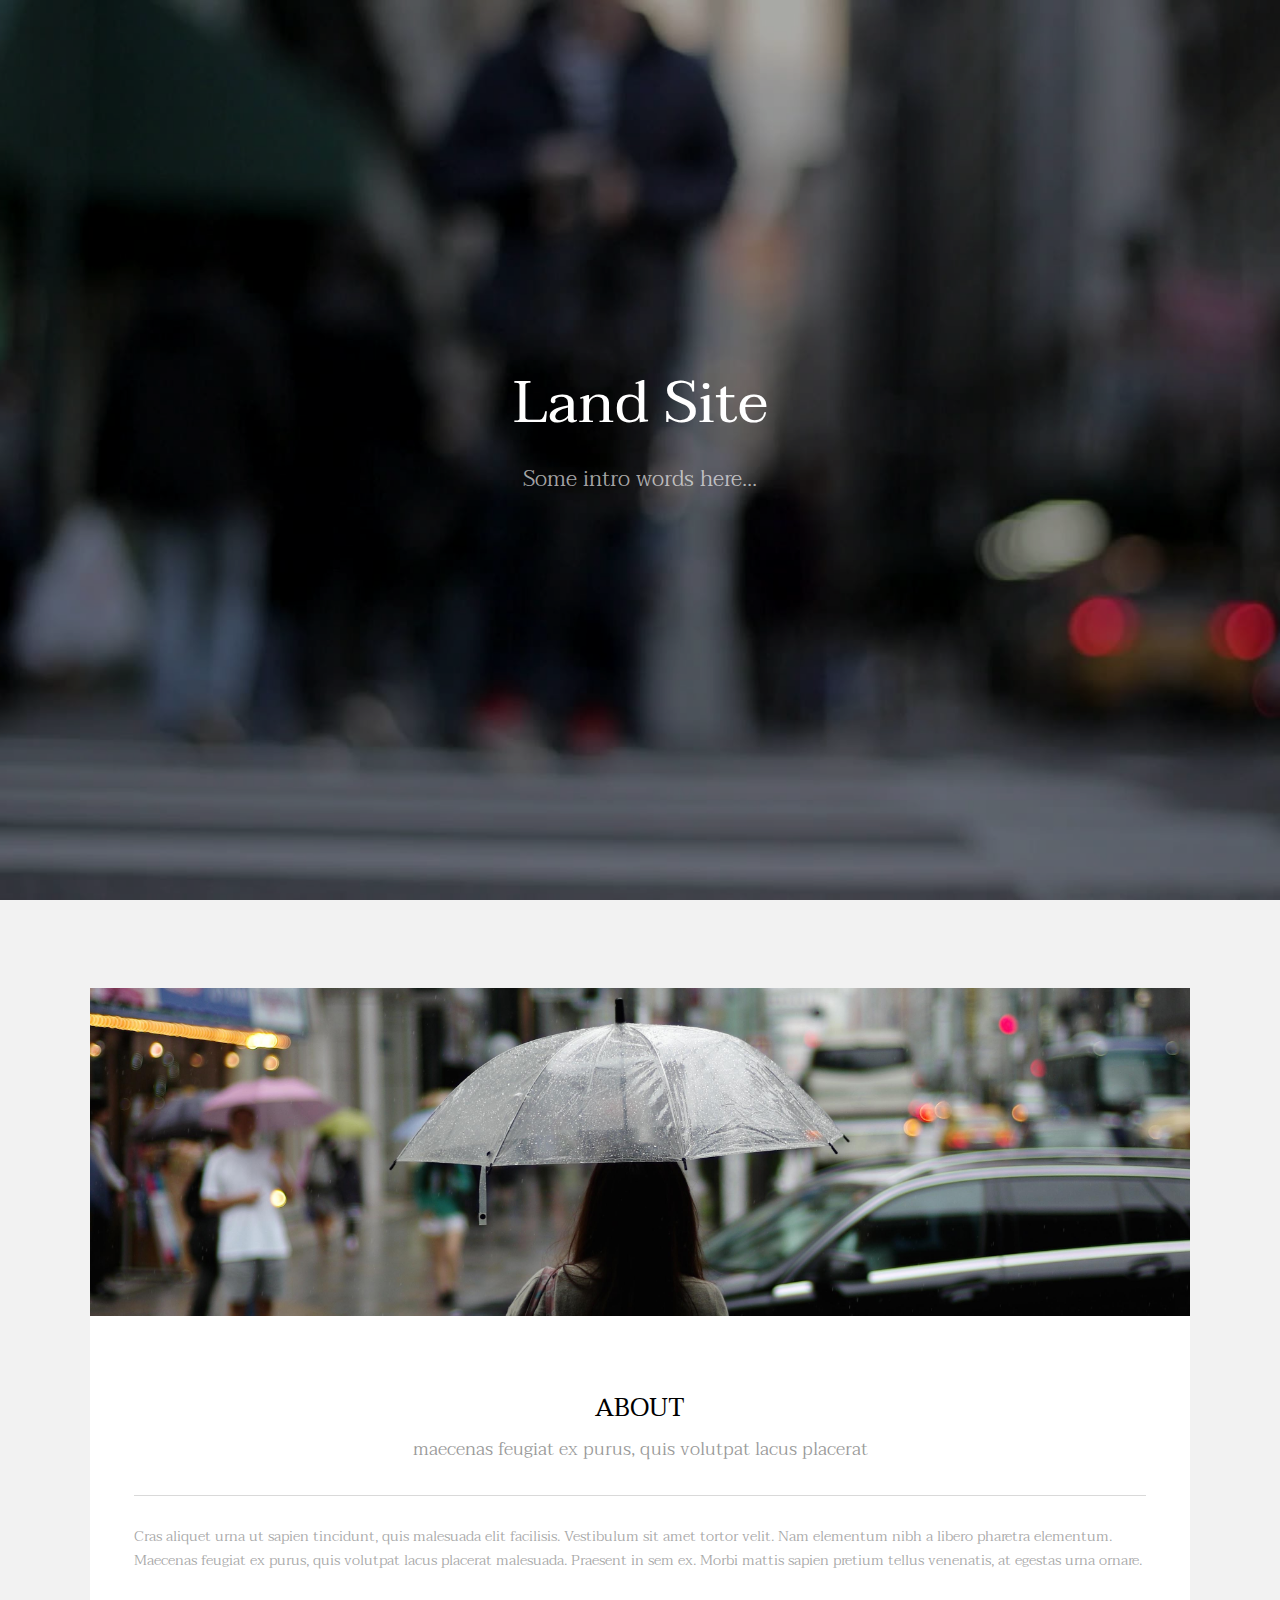
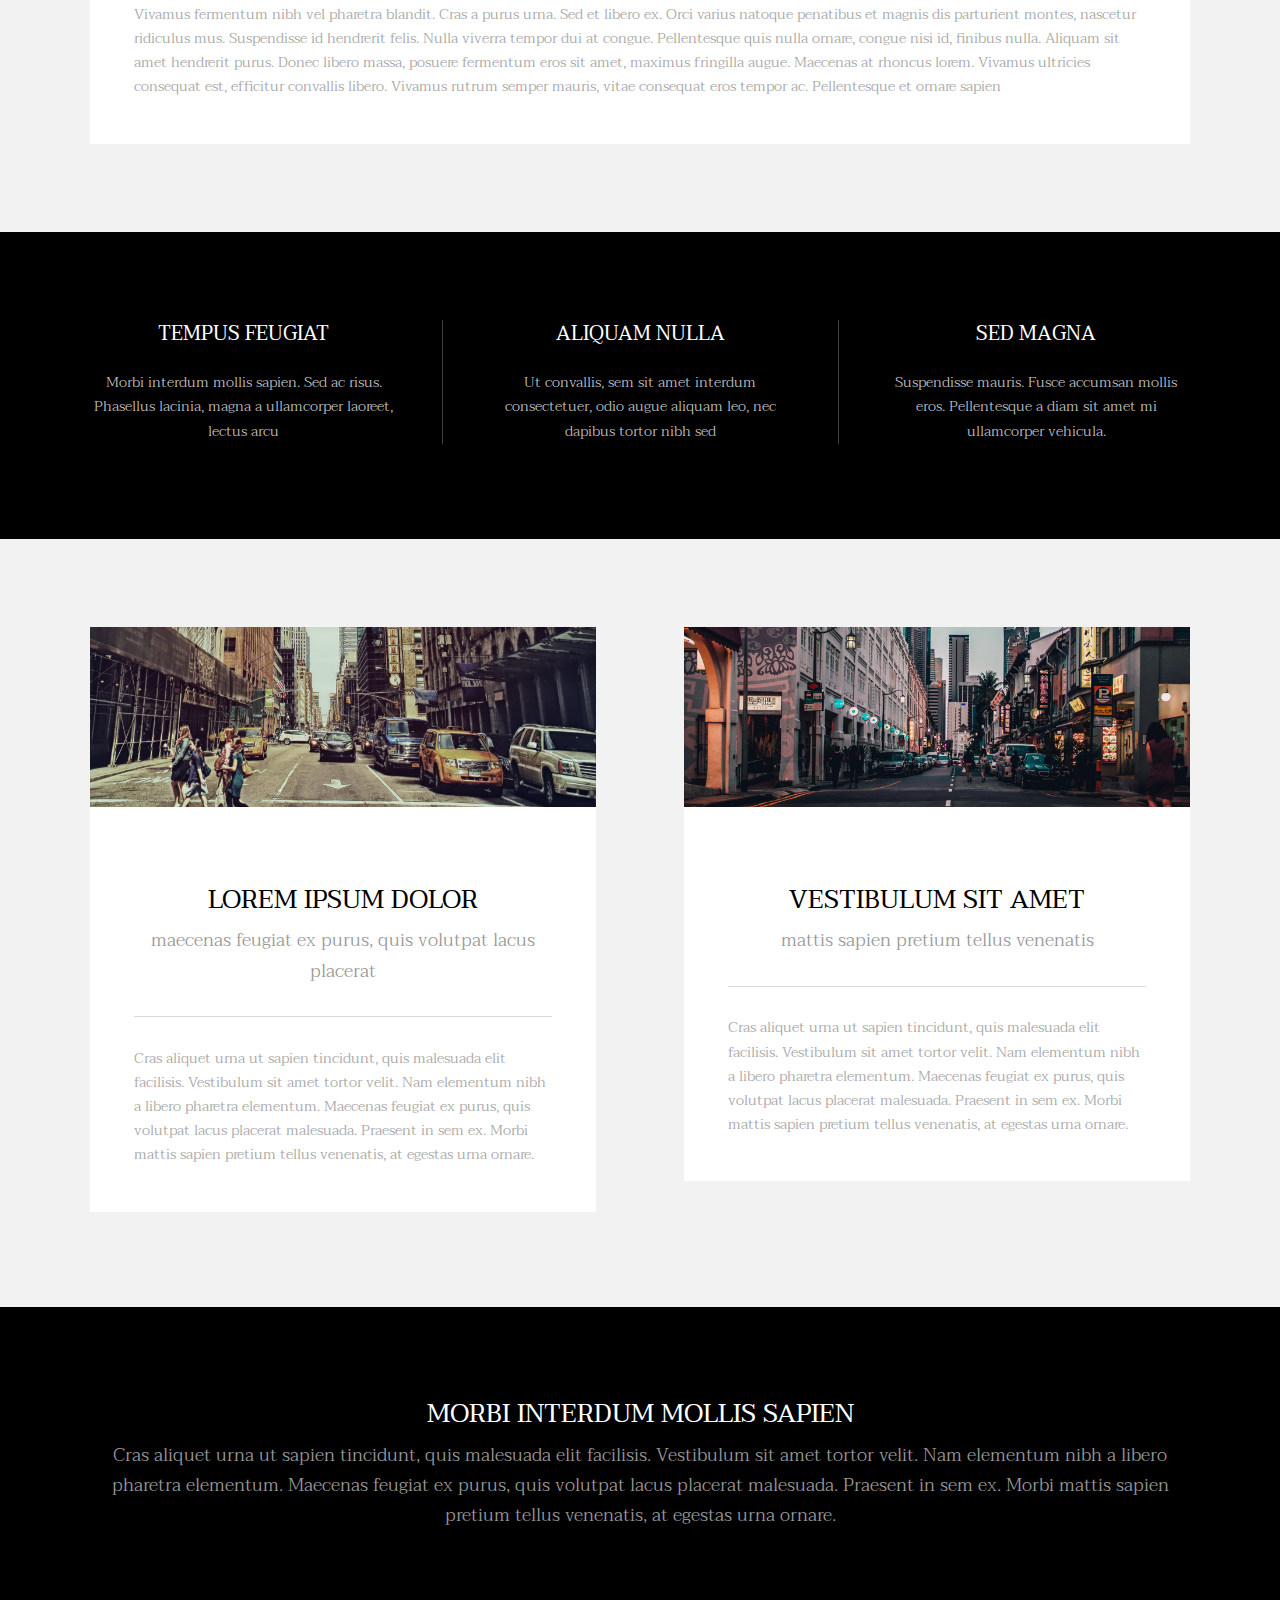
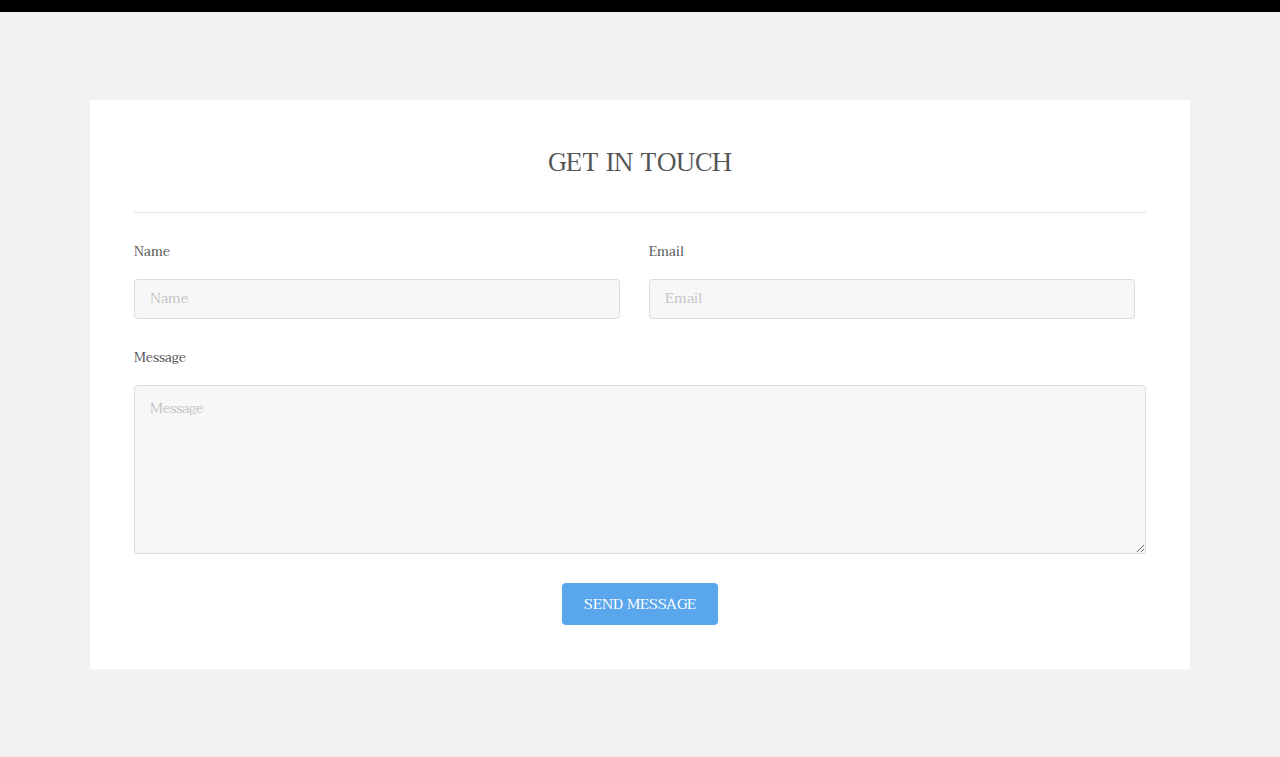
==== index.html @ 9bbb48c6 "initializing project." ====
<!DOCTYPE HTML>
<!--
	Transitive by TEMPLATED
	templated.co @templatedco
	Released for free under the Creative Commons Attribution 3.0 license (templated.co/license)
-->
<html>
	<head>
		<title>Transitive by TEMPLATED</title>
		<meta charset="utf-8" />
		<meta name="viewport" content="width=device-width, initial-scale=1" />
		<link rel="stylesheet" href="assets/css/main.css" />
	</head>
	<body>


		<!-- Banner -->
		<!--
			To use a video as your background, set data-video to the name of your video without
			its extension (eg. images/banner). Your video must be available in both .mp4 and .webm
			formats to work correctly.
		-->
			<section id="banner" data-video="images/banner">
				<div class="inner">
					<h1>Land Site</h1>
					<p>Some intro words here...</p>
				</div>
			</section>

		<!-- One -->
			<section id="one" class="wrapper style2">
				<div class="inner">
					<div>
						<div class="box">
							<div class="image fit">
								<img src="images/pic01.jpg" alt="" />
							</div>
							<div class="content">
								<header class="align-center">
									<h2>About</h2>
									<p>maecenas feugiat ex purus, quis volutpat lacus placerat</p>
								</header>
								<hr />
								<p> Cras aliquet urna ut sapien tincidunt, quis malesuada elit facilisis. Vestibulum sit amet tortor velit. Nam elementum nibh a libero pharetra elementum. Maecenas feugiat ex purus, quis volutpat lacus placerat malesuada. Praesent in sem ex. Morbi mattis sapien pretium tellus venenatis, at egestas urna ornare.</p>
								<p>Vivamus fermentum nibh vel pharetra blandit. Cras a purus urna. Sed et libero ex. Orci varius natoque penatibus et magnis dis parturient montes, nascetur ridiculus mus. Suspendisse id hendrerit felis. Nulla viverra tempor dui at congue. Pellentesque quis nulla ornare, congue nisi id, finibus nulla. Aliquam sit amet hendrerit purus. Donec libero massa, posuere fermentum eros sit amet, maximus fringilla augue. Maecenas at rhoncus lorem. Vivamus ultricies consequat est, efficitur convallis libero. Vivamus rutrum semper mauris, vitae consequat eros tempor ac. Pellentesque et ornare sapien</p>
							</div>
						</div>
					</div>
				</div>
			</section>

		<!-- Two -->
			<section id="two" class="wrapper style3">
				<div class="inner">
					<div id="flexgrid">
						<div>
							<header>
								<h3>Tempus Feugiat</h3>
							</header>
							<p>Morbi interdum mollis sapien. Sed ac risus. Phasellus lacinia, magna a ullamcorper laoreet, lectus arcu</p>
						</div>
						<div>
							<header>
								<h3>Aliquam Nulla</h3>
							</header>
							<p>Ut convallis, sem sit amet interdum consectetuer, odio augue aliquam leo, nec dapibus tortor nibh sed </p>
						</div>
						<div>
							<header>
								<h3>Sed Magna</h3>
							</header>
							<p>Suspendisse mauris. Fusce accumsan mollis eros. Pellentesque a diam sit amet mi ullamcorper vehicula.</p>
						</div>
					</div>
				</div>
			</section>

		<!-- Three -->
			<section id="three" class="wrapper style2">
				<div class="inner">
					<div class="grid-style">

						<div>
							<div class="box">
								<div class="image fit">
									<img src="images/pic02.jpg" alt="" />
								</div>
								<div class="content">
									<header class="align-center">
										<h2>Lorem ipsum dolor</h2>
										<p>maecenas feugiat ex purus, quis volutpat lacus placerat</p>
									</header>
									<hr />
									<p> Cras aliquet urna ut sapien tincidunt, quis malesuada elit facilisis. Vestibulum sit amet tortor velit. Nam elementum nibh a libero pharetra elementum. Maecenas feugiat ex purus, quis volutpat lacus placerat malesuada. Praesent in sem ex. Morbi mattis sapien pretium tellus venenatis, at egestas urna ornare.</p>
								</div>
							</div>
						</div>

						<div>
							<div class="box">
								<div class="image fit">
									<img src="images/pic03.jpg" alt="" />
								</div>
								<div class="content">
									<header class="align-center">
										<h2>Vestibulum sit amet</h2>
										<p>mattis sapien pretium tellus venenatis</p>
									</header>
									<hr />
									<p> Cras aliquet urna ut sapien tincidunt, quis malesuada elit facilisis. Vestibulum sit amet tortor velit. Nam elementum nibh a libero pharetra elementum. Maecenas feugiat ex purus, quis volutpat lacus placerat malesuada. Praesent in sem ex. Morbi mattis sapien pretium tellus venenatis, at egestas urna ornare.</p>
								</div>
							</div>
						</div>

					</div>
				</div>
			</section>

		<!-- Four -->
			<section id="four" class="wrapper style3">
				<div class="inner">

					<header class="align-center">
						<h2>Morbi interdum mollis sapien</h2>
						<p>Cras aliquet urna ut sapien tincidunt, quis malesuada elit facilisis. Vestibulum sit amet tortor velit. Nam elementum nibh a libero pharetra elementum. Maecenas feugiat ex purus, quis volutpat lacus placerat malesuada. Praesent in sem ex. Morbi mattis sapien pretium tellus venenatis, at egestas urna ornare.</p>
					</header>

				</div>
			</section>

		<!-- Footer -->
			<footer id="footer" class="wrapper">
				<div class="inner">
					<section>
						<div class="box">
							<div class="content">
								<h2 class="align-center">Get in Touch</h2>
								<hr />
								<form action="mailto:anonomousep2@gmail.com" method="post">
									<div class="field half first">
										<label for="name">Name</label>
										<input name="name" id="name" type="text" placeholder="Name">
									</div>
									<div class="field half">
										<label for="email">Email</label>
										<input name="email" id="email" type="email" placeholder="Email">
									</div>
									<div class="field">
										<label for="message">Message</label>
										<textarea name="message" id="message" rows="6" placeholder="Message"></textarea>
									</div>
									<ul class="actions align-center">
										<li><input value="Send Message" class="button special" type="submit"></li>
									</ul>
								</form>
							</div>
						</div>
					</section>
				</div>
			</footer>

		<!-- Scripts -->
			<script src="assets/js/jquery.min.js"></script>
			<script src="assets/js/jquery.scrolly.min.js"></script>
			<script src="assets/js/jquery.scrollex.min.js"></script>
			<script src="assets/js/skel.min.js"></script>
			<script src="assets/js/util.js"></script>
			<script src="assets/js/main.js"></script>

	</body>
</html>
---- assets/css/main.css ----
@charset "UTF-8";
@import url(font-awesome.min.css);
@import url("https://fonts.googleapis.com/css?family=Taviraj:300,400,700,300i,400i,700i");

/*
	Transitive by TEMPLATED
	templated.co @templatedco
	Released for free under the Creative Commons Attribution 3.0 license (templated.co/license)
*/

/* Reset */

	html, body, div, span, applet, object, iframe, h1, h2, h3, h4, h5, h6, p, blockquote, pre, a, abbr, acronym, address, big, cite, code, del, dfn, em, img, ins, kbd, q, s, samp, small, strike, strong, sub, sup, tt, var, b, u, i, center, dl, dt, dd, ol, ul, li, fieldset, form, label, legend, table, caption, tbody, tfoot, thead, tr, th, td, article, aside, canvas, details, embed, figure, figcaption, footer, header, hgroup, menu, nav, output, ruby, section, summary, time, mark, audio, video {
		margin: 0;
		padding: 0;
		border: 0;
		font-size: 100%;
		font: inherit;
		vertical-align: baseline;
	}

	article, aside, details, figcaption, figure, footer, header, hgroup, menu, nav, section {
		display: block;
	}

	body {
		line-height: 1;
	}

	ol, ul {
		list-style: none;
	}

	blockquote, q {
		quotes: none;
	}

	blockquote:before, blockquote:after, q:before, q:after {
		content: '';
		content: none;
	}

	table {
		border-collapse: collapse;
		border-spacing: 0;
	}

	body {
		-webkit-text-size-adjust: none;
	}

/* Box Model */

	*, *:before, *:after {
		-moz-box-sizing: border-box;
		-webkit-box-sizing: border-box;
		box-sizing: border-box;
	}

/* Containers */

	.container {
		margin-left: auto;
		margin-right: auto;
	}

	.container.\31 25\25 {
		width: 100%;
		max-width: 100rem;
		min-width: 80rem;
	}

	.container.\37 5\25 {
		width: 60rem;
	}

	.container.\35 0\25 {
		width: 40rem;
	}

	.container.\32 5\25 {
		width: 20rem;
	}

	.container {
		width: 80rem;
	}

	@media screen and (max-width: 1680px) {

		.container.\31 25\25 {
			width: 100%;
			max-width: 100rem;
			min-width: 80rem;
		}

		.container.\37 5\25 {
			width: 60rem;
		}

		.container.\35 0\25 {
			width: 40rem;
		}

		.container.\32 5\25 {
			width: 20rem;
		}

		.container {
			width: 80rem;
		}

	}

	@media screen and (max-width: 1280px) {

		.container.\31 25\25 {
			width: 100%;
			max-width: 81.25rem;
			min-width: 65rem;
		}

		.container.\37 5\25 {
			width: 48.75rem;
		}

		.container.\35 0\25 {
			width: 32.5rem;
		}

		.container.\32 5\25 {
			width: 16.25rem;
		}

		.container {
			width: 65rem;
		}

	}

	@media screen and (max-width: 980px) {

		.container.\31 25\25 {
			width: 100%;
			max-width: 112.5%;
			min-width: 90%;
		}

		.container.\37 5\25 {
			width: 67.5%;
		}

		.container.\35 0\25 {
			width: 45%;
		}

		.container.\32 5\25 {
			width: 22.5%;
		}

		.container {
			width: 90%;
		}

	}

	@media screen and (max-width: 736px) {

		.container.\31 25\25 {
			width: 100%;
			max-width: 112.5%;
			min-width: 90%;
		}

		.container.\37 5\25 {
			width: 67.5%;
		}

		.container.\35 0\25 {
			width: 45%;
		}

		.container.\32 5\25 {
			width: 22.5%;
		}

		.container {
			width: 90% !important;
		}

	}

	@media screen and (max-width: 480px) {

		.container.\31 25\25 {
			width: 100%;
			max-width: 112.5%;
			min-width: 90%;
		}

		.container.\37 5\25 {
			width: 67.5%;
		}

		.container.\35 0\25 {
			width: 45%;
		}

		.container.\32 5\25 {
			width: 22.5%;
		}

		.container {
			width: 90% !important;
		}

	}

/* Grid */

	.row {
		border-bottom: solid 1px transparent;
		-moz-box-sizing: border-box;
		-webkit-box-sizing: border-box;
		box-sizing: border-box;
	}

	.row > * {
		float: left;
		-moz-box-sizing: border-box;
		-webkit-box-sizing: border-box;
		box-sizing: border-box;
	}

	.row:after, .row:before {
		content: '';
		display: block;
		clear: both;
		height: 0;
	}

	.row.uniform > * > :first-child {
		margin-top: 0;
	}

	.row.uniform > * > :last-child {
		margin-bottom: 0;
	}

	.row.\30 \25 > * {
		padding: 0 0 0 0rem;
	}

	.row.\30 \25 {
		margin: 0 0 -1px 0rem;
	}

	.row.uniform.\30 \25 > * {
		padding: 0rem 0 0 0rem;
	}

	.row.uniform.\30 \25 {
		margin: 0rem 0 -1px 0rem;
	}

	.row > * {
		padding: 0 0 0 2rem;
	}

	.row {
		margin: 0 0 -1px -2rem;
	}

	.row.uniform > * {
		padding: 2rem 0 0 2rem;
	}

	.row.uniform {
		margin: -2rem 0 -1px -2rem;
	}

	.row.\32 00\25 > * {
		padding: 0 0 0 4rem;
	}

	.row.\32 00\25 {
		margin: 0 0 -1px -4rem;
	}

	.row.uniform.\32 00\25 > * {
		padding: 4rem 0 0 4rem;
	}

	.row.uniform.\32 00\25 {
		margin: -4rem 0 -1px -4rem;
	}

	.row.\31 50\25 > * {
		padding: 0 0 0 3rem;
	}

	.row.\31 50\25 {
		margin: 0 0 -1px -3rem;
	}

	.row.uniform.\31 50\25 > * {
		padding: 3rem 0 0 3rem;
	}

	.row.uniform.\31 50\25 {
		margin: -3rem 0 -1px -3rem;
	}

	.row.\35 0\25 > * {
		padding: 0 0 0 1rem;
	}

	.row.\35 0\25 {
		margin: 0 0 -1px -1rem;
	}

	.row.uniform.\35 0\25 > * {
		padding: 1rem 0 0 1rem;
	}

	.row.uniform.\35 0\25 {
		margin: -1rem 0 -1px -1rem;
	}

	.row.\32 5\25 > * {
		padding: 0 0 0 0.5rem;
	}

	.row.\32 5\25 {
		margin: 0 0 -1px -0.5rem;
	}

	.row.uniform.\32 5\25 > * {
		padding: 0.5rem 0 0 0.5rem;
	}

	.row.uniform.\32 5\25 {
		margin: -0.5rem 0 -1px -0.5rem;
	}

	.\31 2u, .\31 2u\24 {
		width: 100%;
		clear: none;
		margin-left: 0;
	}

	.\31 1u, .\31 1u\24 {
		width: 91.6666666667%;
		clear: none;
		margin-left: 0;
	}

	.\31 0u, .\31 0u\24 {
		width: 83.3333333333%;
		clear: none;
		margin-left: 0;
	}

	.\39 u, .\39 u\24 {
		width: 75%;
		clear: none;
		margin-left: 0;
	}

	.\38 u, .\38 u\24 {
		width: 66.6666666667%;
		clear: none;
		margin-left: 0;
	}

	.\37 u, .\37 u\24 {
		width: 58.3333333333%;
		clear: none;
		margin-left: 0;
	}

	.\36 u, .\36 u\24 {
		width: 50%;
		clear: none;
		margin-left: 0;
	}

	.\35 u, .\35 u\24 {
		width: 41.6666666667%;
		clear: none;
		margin-left: 0;
	}

	.\34 u, .\34 u\24 {
		width: 33.3333333333%;
		clear: none;
		margin-left: 0;
	}

	.\33 u, .\33 u\24 {
		width: 25%;
		clear: none;
		margin-left: 0;
	}

	.\32 u, .\32 u\24 {
		width: 16.6666666667%;
		clear: none;
		margin-left: 0;
	}

	.\31 u, .\31 u\24 {
		width: 8.3333333333%;
		clear: none;
		margin-left: 0;
	}

	.\31 2u\24 + *,
	.\31 1u\24 + *,
	.\31 0u\24 + *,
	.\39 u\24 + *,
	.\38 u\24 + *,
	.\37 u\24 + *,
	.\36 u\24 + *,
	.\35 u\24 + *,
	.\34 u\24 + *,
	.\33 u\24 + *,
	.\32 u\24 + *,
	.\31 u\24 + * {
		clear: left;
	}

	.\-11u {
		margin-left: 91.66667%;
	}

	.\-10u {
		margin-left: 83.33333%;
	}

	.\-9u {
		margin-left: 75%;
	}

	.\-8u {
		margin-left: 66.66667%;
	}

	.\-7u {
		margin-left: 58.33333%;
	}

	.\-6u {
		margin-left: 50%;
	}

	.\-5u {
		margin-left: 41.66667%;
	}

	.\-4u {
		margin-left: 33.33333%;
	}

	.\-3u {
		margin-left: 25%;
	}

	.\-2u {
		margin-left: 16.66667%;
	}

	.\-1u {
		margin-left: 8.33333%;
	}

	@media screen and (max-width: 1680px) {

		.row > * {
			padding: 0 0 0 2rem;
		}

		.row {
			margin: 0 0 -1px -2rem;
		}

		.row.uniform > * {
			padding: 2rem 0 0 2rem;
		}

		.row.uniform {
			margin: -2rem 0 -1px -2rem;
		}

		.row.\32 00\25 > * {
			padding: 0 0 0 4rem;
		}

		.row.\32 00\25 {
			margin: 0 0 -1px -4rem;
		}

		.row.uniform.\32 00\25 > * {
			padding: 4rem 0 0 4rem;
		}

		.row.uniform.\32 00\25 {
			margin: -4rem 0 -1px -4rem;
		}

		.row.\31 50\25 > * {
			padding: 0 0 0 3rem;
		}

		.row.\31 50\25 {
			margin: 0 0 -1px -3rem;
		}

		.row.uniform.\31 50\25 > * {
			padding: 3rem 0 0 3rem;
		}

		.row.uniform.\31 50\25 {
			margin: -3rem 0 -1px -3rem;
		}

		.row.\35 0\25 > * {
			padding: 0 0 0 1rem;
		}

		.row.\35 0\25 {
			margin: 0 0 -1px -1rem;
		}

		.row.uniform.\35 0\25 > * {
			padding: 1rem 0 0 1rem;
		}

		.row.uniform.\35 0\25 {
			margin: -1rem 0 -1px -1rem;
		}

		.row.\32 5\25 > * {
			padding: 0 0 0 0.5rem;
		}

		.row.\32 5\25 {
			margin: 0 0 -1px -0.5rem;
		}

		.row.uniform.\32 5\25 > * {
			padding: 0.5rem 0 0 0.5rem;
		}

		.row.uniform.\32 5\25 {
			margin: -0.5rem 0 -1px -0.5rem;
		}

		.\31 2u\28xlarge\29, .\31 2u\24\28xlarge\29 {
			width: 100%;
			clear: none;
			margin-left: 0;
		}

		.\31 1u\28xlarge\29, .\31 1u\24\28xlarge\29 {
			width: 91.6666666667%;
			clear: none;
			margin-left: 0;
		}

		.\31 0u\28xlarge\29, .\31 0u\24\28xlarge\29 {
			width: 83.3333333333%;
			clear: none;
			margin-left: 0;
		}

		.\39 u\28xlarge\29, .\39 u\24\28xlarge\29 {
			width: 75%;
			clear: none;
			margin-left: 0;
		}

		.\38 u\28xlarge\29, .\38 u\24\28xlarge\29 {
			width: 66.6666666667%;
			clear: none;
			margin-left: 0;
		}

		.\37 u\28xlarge\29, .\37 u\24\28xlarge\29 {
			width: 58.3333333333%;
			clear: none;
			margin-left: 0;
		}

		.\36 u\28xlarge\29, .\36 u\24\28xlarge\29 {
			width: 50%;
			clear: none;
			margin-left: 0;
		}

		.\35 u\28xlarge\29, .\35 u\24\28xlarge\29 {
			width: 41.6666666667%;
			clear: none;
			margin-left: 0;
		}

		.\34 u\28xlarge\29, .\34 u\24\28xlarge\29 {
			width: 33.3333333333%;
			clear: none;
			margin-left: 0;
		}

		.\33 u\28xlarge\29, .\33 u\24\28xlarge\29 {
			width: 25%;
			clear: none;
			margin-left: 0;
		}

		.\32 u\28xlarge\29, .\32 u\24\28xlarge\29 {
			width: 16.6666666667%;
			clear: none;
			margin-left: 0;
		}

		.\31 u\28xlarge\29, .\31 u\24\28xlarge\29 {
			width: 8.3333333333%;
			clear: none;
			margin-left: 0;
		}

		.\31 2u\24\28xlarge\29 + *,
		.\31 1u\24\28xlarge\29 + *,
		.\31 0u\24\28xlarge\29 + *,
		.\39 u\24\28xlarge\29 + *,
		.\38 u\24\28xlarge\29 + *,
		.\37 u\24\28xlarge\29 + *,
		.\36 u\24\28xlarge\29 + *,
		.\35 u\24\28xlarge\29 + *,
		.\34 u\24\28xlarge\29 + *,
		.\33 u\24\28xlarge\29 + *,
		.\32 u\24\28xlarge\29 + *,
		.\31 u\24\28xlarge\29 + * {
			clear: left;
		}

		.\-11u\28xlarge\29 {
			margin-left: 91.66667%;
		}

		.\-10u\28xlarge\29 {
			margin-left: 83.33333%;
		}

		.\-9u\28xlarge\29 {
			margin-left: 75%;
		}

		.\-8u\28xlarge\29 {
			margin-left: 66.66667%;
		}

		.\-7u\28xlarge\29 {
			margin-left: 58.33333%;
		}

		.\-6u\28xlarge\29 {
			margin-left: 50%;
		}

		.\-5u\28xlarge\29 {
			margin-left: 41.66667%;
		}

		.\-4u\28xlarge\29 {
			margin-left: 33.33333%;
		}

		.\-3u\28xlarge\29 {
			margin-left: 25%;
		}

		.\-2u\28xlarge\29 {
			margin-left: 16.66667%;
		}

		.\-1u\28xlarge\29 {
			margin-left: 8.33333%;
		}

	}

	@media screen and (max-width: 1280px) {

		.row > * {
			padding: 0 0 0 1.5rem;
		}

		.row {
			margin: 0 0 -1px -1.5rem;
		}

		.row.uniform > * {
			padding: 1.5rem 0 0 1.5rem;
		}

		.row.uniform {
			margin: -1.5rem 0 -1px -1.5rem;
		}

		.row.\32 00\25 > * {
			padding: 0 0 0 3rem;
		}

		.row.\32 00\25 {
			margin: 0 0 -1px -3rem;
		}

		.row.uniform.\32 00\25 > * {
			padding: 3rem 0 0 3rem;
		}

		.row.uniform.\32 00\25 {
			margin: -3rem 0 -1px -3rem;
		}

		.row.\31 50\25 > * {
			padding: 0 0 0 2.25rem;
		}

		.row.\31 50\25 {
			margin: 0 0 -1px -2.25rem;
		}

		.row.uniform.\31 50\25 > * {
			padding: 2.25rem 0 0 2.25rem;
		}

		.row.uniform.\31 50\25 {
			margin: -2.25rem 0 -1px -2.25rem;
		}

		.row.\35 0\25 > * {
			padding: 0 0 0 0.75rem;
		}

		.row.\35 0\25 {
			margin: 0 0 -1px -0.75rem;
		}

		.row.uniform.\35 0\25 > * {
			padding: 0.75rem 0 0 0.75rem;
		}

		.row.uniform.\35 0\25 {
			margin: -0.75rem 0 -1px -0.75rem;
		}

		.row.\32 5\25 > * {
			padding: 0 0 0 0.375rem;
		}

		.row.\32 5\25 {
			margin: 0 0 -1px -0.375rem;
		}

		.row.uniform.\32 5\25 > * {
			padding: 0.375rem 0 0 0.375rem;
		}

		.row.uniform.\32 5\25 {
			margin: -0.375rem 0 -1px -0.375rem;
		}

		.\31 2u\28large\29, .\31 2u\24\28large\29 {
			width: 100%;
			clear: none;
			margin-left: 0;
		}

		.\31 1u\28large\29, .\31 1u\24\28large\29 {
			width: 91.6666666667%;
			clear: none;
			margin-left: 0;
		}

		.\31 0u\28large\29, .\31 0u\24\28large\29 {
			width: 83.3333333333%;
			clear: none;
			margin-left: 0;
		}

		.\39 u\28large\29, .\39 u\24\28large\29 {
			width: 75%;
			clear: none;
			margin-left: 0;
		}

		.\38 u\28large\29, .\38 u\24\28large\29 {
			width: 66.6666666667%;
			clear: none;
			margin-left: 0;
		}

		.\37 u\28large\29, .\37 u\24\28large\29 {
			width: 58.3333333333%;
			clear: none;
			margin-left: 0;
		}

		.\36 u\28large\29, .\36 u\24\28large\29 {
			width: 50%;
			clear: none;
			margin-left: 0;
		}

		.\35 u\28large\29, .\35 u\24\28large\29 {
			width: 41.6666666667%;
			clear: none;
			margin-left: 0;
		}

		.\34 u\28large\29, .\34 u\24\28large\29 {
			width: 33.3333333333%;
			clear: none;
			margin-left: 0;
		}

		.\33 u\28large\29, .\33 u\24\28large\29 {
			width: 25%;
			clear: none;
			margin-left: 0;
		}

		.\32 u\28large\29, .\32 u\24\28large\29 {
			width: 16.6666666667%;
			clear: none;
			margin-left: 0;
		}

		.\31 u\28large\29, .\31 u\24\28large\29 {
			width: 8.3333333333%;
			clear: none;
			margin-left: 0;
		}

		.\31 2u\24\28large\29 + *,
		.\31 1u\24\28large\29 + *,
		.\31 0u\24\28large\29 + *,
		.\39 u\24\28large\29 + *,
		.\38 u\24\28large\29 + *,
		.\37 u\24\28large\29 + *,
		.\36 u\24\28large\29 + *,
		.\35 u\24\28large\29 + *,
		.\34 u\24\28large\29 + *,
		.\33 u\24\28large\29 + *,
		.\32 u\24\28large\29 + *,
		.\31 u\24\28large\29 + * {
			clear: left;
		}

		.\-11u\28large\29 {
			margin-left: 91.66667%;
		}

		.\-10u\28large\29 {
			margin-left: 83.33333%;
		}

		.\-9u\28large\29 {
			margin-left: 75%;
		}

		.\-8u\28large\29 {
			margin-left: 66.66667%;
		}

		.\-7u\28large\29 {
			margin-left: 58.33333%;
		}

		.\-6u\28large\29 {
			margin-left: 50%;
		}

		.\-5u\28large\29 {
			margin-left: 41.66667%;
		}

		.\-4u\28large\29 {
			margin-left: 33.33333%;
		}

		.\-3u\28large\29 {
			margin-left: 25%;
		}

		.\-2u\28large\29 {
			margin-left: 16.66667%;
		}

		.\-1u\28large\29 {
			margin-left: 8.33333%;
		}

	}

	@media screen and (max-width: 980px) {

		.row > * {
			padding: 0 0 0 1.5rem;
		}

		.row {
			margin: 0 0 -1px -1.5rem;
		}

		.row.uniform > * {
			padding: 1.5rem 0 0 1.5rem;
		}

		.row.uniform {
			margin: -1.5rem 0 -1px -1.5rem;
		}

		.row.\32 00\25 > * {
			padding: 0 0 0 3rem;
		}

		.row.\32 00\25 {
			margin: 0 0 -1px -3rem;
		}

		.row.uniform.\32 00\25 > * {
			padding: 3rem 0 0 3rem;
		}

		.row.uniform.\32 00\25 {
			margin: -3rem 0 -1px -3rem;
		}

		.row.\31 50\25 > * {
			padding: 0 0 0 2.25rem;
		}

		.row.\31 50\25 {
			margin: 0 0 -1px -2.25rem;
		}

		.row.uniform.\31 50\25 > * {
			padding: 2.25rem 0 0 2.25rem;
		}

		.row.uniform.\31 50\25 {
			margin: -2.25rem 0 -1px -2.25rem;
		}

		.row.\35 0\25 > * {
			padding: 0 0 0 0.75rem;
		}

		.row.\35 0\25 {
			margin: 0 0 -1px -0.75rem;
		}

		.row.uniform.\35 0\25 > * {
			padding: 0.75rem 0 0 0.75rem;
		}

		.row.uniform.\35 0\25 {
			margin: -0.75rem 0 -1px -0.75rem;
		}

		.row.\32 5\25 > * {
			padding: 0 0 0 0.375rem;
		}

		.row.\32 5\25 {
			margin: 0 0 -1px -0.375rem;
		}

		.row.uniform.\32 5\25 > * {
			padding: 0.375rem 0 0 0.375rem;
		}

		.row.uniform.\32 5\25 {
			margin: -0.375rem 0 -1px -0.375rem;
		}

		.\31 2u\28medium\29, .\31 2u\24\28medium\29 {
			width: 100%;
			clear: none;
			margin-left: 0;
		}

		.\31 1u\28medium\29, .\31 1u\24\28medium\29 {
			width: 91.6666666667%;
			clear: none;
			margin-left: 0;
		}

		.\31 0u\28medium\29, .\31 0u\24\28medium\29 {
			width: 83.3333333333%;
			clear: none;
			margin-left: 0;
		}

		.\39 u\28medium\29, .\39 u\24\28medium\29 {
			width: 75%;
			clear: none;
			margin-left: 0;
		}

		.\38 u\28medium\29, .\38 u\24\28medium\29 {
			width: 66.6666666667%;
			clear: none;
			margin-left: 0;
		}

		.\37 u\28medium\29, .\37 u\24\28medium\29 {
			width: 58.3333333333%;
			clear: none;
			margin-left: 0;
		}

		.\36 u\28medium\29, .\36 u\24\28medium\29 {
			width: 50%;
			clear: none;
			margin-left: 0;
		}

		.\35 u\28medium\29, .\35 u\24\28medium\29 {
			width: 41.6666666667%;
			clear: none;
			margin-left: 0;
		}

		.\34 u\28medium\29, .\34 u\24\28medium\29 {
			width: 33.3333333333%;
			clear: none;
			margin-left: 0;
		}

		.\33 u\28medium\29, .\33 u\24\28medium\29 {
			width: 25%;
			clear: none;
			margin-left: 0;
		}

		.\32 u\28medium\29, .\32 u\24\28medium\29 {
			width: 16.6666666667%;
			clear: none;
			margin-left: 0;
		}

		.\31 u\28medium\29, .\31 u\24\28medium\29 {
			width: 8.3333333333%;
			clear: none;
			margin-left: 0;
		}

		.\31 2u\24\28medium\29 + *,
		.\31 1u\24\28medium\29 + *,
		.\31 0u\24\28medium\29 + *,
		.\39 u\24\28medium\29 + *,
		.\38 u\24\28medium\29 + *,
		.\37 u\24\28medium\29 + *,
		.\36 u\24\28medium\29 + *,
		.\35 u\24\28medium\29 + *,
		.\34 u\24\28medium\29 + *,
		.\33 u\24\28medium\29 + *,
		.\32 u\24\28medium\29 + *,
		.\31 u\24\28medium\29 + * {
			clear: left;
		}

		.\-11u\28medium\29 {
			margin-left: 91.66667%;
		}

		.\-10u\28medium\29 {
			margin-left: 83.33333%;
		}

		.\-9u\28medium\29 {
			margin-left: 75%;
		}

		.\-8u\28medium\29 {
			margin-left: 66.66667%;
		}

		.\-7u\28medium\29 {
			margin-left: 58.33333%;
		}

		.\-6u\28medium\29 {
			margin-left: 50%;
		}

		.\-5u\28medium\29 {
			margin-left: 41.66667%;
		}

		.\-4u\28medium\29 {
			margin-left: 33.33333%;
		}

		.\-3u\28medium\29 {
			margin-left: 25%;
		}

		.\-2u\28medium\29 {
			margin-left: 16.66667%;
		}

		.\-1u\28medium\29 {
			margin-left: 8.33333%;
		}

	}

	@media screen and (max-width: 736px) {

		.row > * {
			padding: 0 0 0 1.25rem;
		}

		.row {
			margin: 0 0 -1px -1.25rem;
		}

		.row.uniform > * {
			padding: 1.25rem 0 0 1.25rem;
		}

		.row.uniform {
			margin: -1.25rem 0 -1px -1.25rem;
		}

		.row.\32 00\25 > * {
			padding: 0 0 0 2.5rem;
		}

		.row.\32 00\25 {
			margin: 0 0 -1px -2.5rem;
		}

		.row.uniform.\32 00\25 > * {
			padding: 2.5rem 0 0 2.5rem;
		}

		.row.uniform.\32 00\25 {
			margin: -2.5rem 0 -1px -2.5rem;
		}

		.row.\31 50\25 > * {
			padding: 0 0 0 1.875rem;
		}

		.row.\31 50\25 {
			margin: 0 0 -1px -1.875rem;
		}

		.row.uniform.\31 50\25 > * {
			padding: 1.875rem 0 0 1.875rem;
		}

		.row.uniform.\31 50\25 {
			margin: -1.875rem 0 -1px -1.875rem;
		}

		.row.\35 0\25 > * {
			padding: 0 0 0 0.625rem;
		}

		.row.\35 0\25 {
			margin: 0 0 -1px -0.625rem;
		}

		.row.uniform.\35 0\25 > * {
			padding: 0.625rem 0 0 0.625rem;
		}

		.row.uniform.\35 0\25 {
			margin: -0.625rem 0 -1px -0.625rem;
		}

		.row.\32 5\25 > * {
			padding: 0 0 0 0.3125rem;
		}

		.row.\32 5\25 {
			margin: 0 0 -1px -0.3125rem;
		}

		.row.uniform.\32 5\25 > * {
			padding: 0.3125rem 0 0 0.3125rem;
		}

		.row.uniform.\32 5\25 {
			margin: -0.3125rem 0 -1px -0.3125rem;
		}

		.\31 2u\28small\29, .\31 2u\24\28small\29 {
			width: 100%;
			clear: none;
			margin-left: 0;
		}

		.\31 1u\28small\29, .\31 1u\24\28small\29 {
			width: 91.6666666667%;
			clear: none;
			margin-left: 0;
		}

		.\31 0u\28small\29, .\31 0u\24\28small\29 {
			width: 83.3333333333%;
			clear: none;
			margin-left: 0;
		}

		.\39 u\28small\29, .\39 u\24\28small\29 {
			width: 75%;
			clear: none;
			margin-left: 0;
		}

		.\38 u\28small\29, .\38 u\24\28small\29 {
			width: 66.6666666667%;
			clear: none;
			margin-left: 0;
		}

		.\37 u\28small\29, .\37 u\24\28small\29 {
			width: 58.3333333333%;
			clear: none;
			margin-left: 0;
		}

		.\36 u\28small\29, .\36 u\24\28small\29 {
			width: 50%;
			clear: none;
			margin-left: 0;
		}

		.\35 u\28small\29, .\35 u\24\28small\29 {
			width: 41.6666666667%;
			clear: none;
			margin-left: 0;
		}

		.\34 u\28small\29, .\34 u\24\28small\29 {
			width: 33.3333333333%;
			clear: none;
			margin-left: 0;
		}

		.\33 u\28small\29, .\33 u\24\28small\29 {
			width: 25%;
			clear: none;
			margin-left: 0;
		}

		.\32 u\28small\29, .\32 u\24\28small\29 {
			width: 16.6666666667%;
			clear: none;
			margin-left: 0;
		}

		.\31 u\28small\29, .\31 u\24\28small\29 {
			width: 8.3333333333%;
			clear: none;
			margin-left: 0;
		}

		.\31 2u\24\28small\29 + *,
		.\31 1u\24\28small\29 + *,
		.\31 0u\24\28small\29 + *,
		.\39 u\24\28small\29 + *,
		.\38 u\24\28small\29 + *,
		.\37 u\24\28small\29 + *,
		.\36 u\24\28small\29 + *,
		.\35 u\24\28small\29 + *,
		.\34 u\24\28small\29 + *,
		.\33 u\24\28small\29 + *,
		.\32 u\24\28small\29 + *,
		.\31 u\24\28small\29 + * {
			clear: left;
		}

		.\-11u\28small\29 {
			margin-left: 91.66667%;
		}

		.\-10u\28small\29 {
			margin-left: 83.33333%;
		}

		.\-9u\28small\29 {
			margin-left: 75%;
		}

		.\-8u\28small\29 {
			margin-left: 66.66667%;
		}

		.\-7u\28small\29 {
			margin-left: 58.33333%;
		}

		.\-6u\28small\29 {
			margin-left: 50%;
		}

		.\-5u\28small\29 {
			margin-left: 41.66667%;
		}

		.\-4u\28small\29 {
			margin-left: 33.33333%;
		}

		.\-3u\28small\29 {
			margin-left: 25%;
		}

		.\-2u\28small\29 {
			margin-left: 16.66667%;
		}

		.\-1u\28small\29 {
			margin-left: 8.33333%;
		}

	}

	@media screen and (max-width: 480px) {

		.row > * {
			padding: 0 0 0 1.25rem;
		}

		.row {
			margin: 0 0 -1px -1.25rem;
		}

		.row.uniform > * {
			padding: 1.25rem 0 0 1.25rem;
		}

		.row.uniform {
			margin: -1.25rem 0 -1px -1.25rem;
		}

		.row.\32 00\25 > * {
			padding: 0 0 0 2.5rem;
		}

		.row.\32 00\25 {
			margin: 0 0 -1px -2.5rem;
		}

		.row.uniform.\32 00\25 > * {
			padding: 2.5rem 0 0 2.5rem;
		}

		.row.uniform.\32 00\25 {
			margin: -2.5rem 0 -1px -2.5rem;
		}

		.row.\31 50\25 > * {
			padding: 0 0 0 1.875rem;
		}

		.row.\31 50\25 {
			margin: 0 0 -1px -1.875rem;
		}

		.row.uniform.\31 50\25 > * {
			padding: 1.875rem 0 0 1.875rem;
		}

		.row.uniform.\31 50\25 {
			margin: -1.875rem 0 -1px -1.875rem;
		}

		.row.\35 0\25 > * {
			padding: 0 0 0 0.625rem;
		}

		.row.\35 0\25 {
			margin: 0 0 -1px -0.625rem;
		}

		.row.uniform.\35 0\25 > * {
			padding: 0.625rem 0 0 0.625rem;
		}

		.row.uniform.\35 0\25 {
			margin: -0.625rem 0 -1px -0.625rem;
		}

		.row.\32 5\25 > * {
			padding: 0 0 0 0.3125rem;
		}

		.row.\32 5\25 {
			margin: 0 0 -1px -0.3125rem;
		}

		.row.uniform.\32 5\25 > * {
			padding: 0.3125rem 0 0 0.3125rem;
		}

		.row.uniform.\32 5\25 {
			margin: -0.3125rem 0 -1px -0.3125rem;
		}

		.\31 2u\28xsmall\29, .\31 2u\24\28xsmall\29 {
			width: 100%;
			clear: none;
			margin-left: 0;
		}

		.\31 1u\28xsmall\29, .\31 1u\24\28xsmall\29 {
			width: 91.6666666667%;
			clear: none;
			margin-left: 0;
		}

		.\31 0u\28xsmall\29, .\31 0u\24\28xsmall\29 {
			width: 83.3333333333%;
			clear: none;
			margin-left: 0;
		}

		.\39 u\28xsmall\29, .\39 u\24\28xsmall\29 {
			width: 75%;
			clear: none;
			margin-left: 0;
		}

		.\38 u\28xsmall\29, .\38 u\24\28xsmall\29 {
			width: 66.6666666667%;
			clear: none;
			margin-left: 0;
		}

		.\37 u\28xsmall\29, .\37 u\24\28xsmall\29 {
			width: 58.3333333333%;
			clear: none;
			margin-left: 0;
		}

		.\36 u\28xsmall\29, .\36 u\24\28xsmall\29 {
			width: 50%;
			clear: none;
			margin-left: 0;
		}

		.\35 u\28xsmall\29, .\35 u\24\28xsmall\29 {
			width: 41.6666666667%;
			clear: none;
			margin-left: 0;
		}

		.\34 u\28xsmall\29, .\34 u\24\28xsmall\29 {
			width: 33.3333333333%;
			clear: none;
			margin-left: 0;
		}

		.\33 u\28xsmall\29, .\33 u\24\28xsmall\29 {
			width: 25%;
			clear: none;
			margin-left: 0;
		}

		.\32 u\28xsmall\29, .\32 u\24\28xsmall\29 {
			width: 16.6666666667%;
			clear: none;
			margin-left: 0;
		}

		.\31 u\28xsmall\29, .\31 u\24\28xsmall\29 {
			width: 8.3333333333%;
			clear: none;
			margin-left: 0;
		}

		.\31 2u\24\28xsmall\29 + *,
		.\31 1u\24\28xsmall\29 + *,
		.\31 0u\24\28xsmall\29 + *,
		.\39 u\24\28xsmall\29 + *,
		.\38 u\24\28xsmall\29 + *,
		.\37 u\24\28xsmall\29 + *,
		.\36 u\24\28xsmall\29 + *,
		.\35 u\24\28xsmall\29 + *,
		.\34 u\24\28xsmall\29 + *,
		.\33 u\24\28xsmall\29 + *,
		.\32 u\24\28xsmall\29 + *,
		.\31 u\24\28xsmall\29 + * {
			clear: left;
		}

		.\-11u\28xsmall\29 {
			margin-left: 91.66667%;
		}

		.\-10u\28xsmall\29 {
			margin-left: 83.33333%;
		}

		.\-9u\28xsmall\29 {
			margin-left: 75%;
		}

		.\-8u\28xsmall\29 {
			margin-left: 66.66667%;
		}

		.\-7u\28xsmall\29 {
			margin-left: 58.33333%;
		}

		.\-6u\28xsmall\29 {
			margin-left: 50%;
		}

		.\-5u\28xsmall\29 {
			margin-left: 41.66667%;
		}

		.\-4u\28xsmall\29 {
			margin-left: 33.33333%;
		}

		.\-3u\28xsmall\29 {
			margin-left: 25%;
		}

		.\-2u\28xsmall\29 {
			margin-left: 16.66667%;
		}

		.\-1u\28xsmall\29 {
			margin-left: 8.33333%;
		}

	}

/* Basic */

	@-ms-viewport {
		width: device-width;
	}

	body {
		-ms-overflow-style: scrollbar;
	}

	@media screen and (max-width: 480px) {

		html, body {
			min-width: 320px;
		}

	}

	body {
		background: #fff;
	}

		body.is-loading *, body.is-loading *:before, body.is-loading *:after {
			-moz-animation: none !important;
			-webkit-animation: none !important;
			-ms-animation: none !important;
			animation: none !important;
			-moz-transition: none !important;
			-webkit-transition: none !important;
			-ms-transition: none !important;
			transition: none !important;
		}

/* Type */

	html {
		font-size: 13pt;
	}

		@media screen and (max-width: 1680px) {

			html {
				font-size: 11pt;
			}

		}

		@media screen and (max-width: 1280px) {

			html {
				font-size: 11pt;
			}

		}

		@media screen and (max-width: 980px) {

			html {
				font-size: 12pt;
			}

		}

		@media screen and (max-width: 736px) {

			html {
				font-size: 12pt;
			}

		}

		@media screen and (max-width: 480px) {

			html {
				font-size: 12pt;
			}

		}

	body {
		background-color: #fff;
		color: #444;
	}

	body, input, select, textarea {
		font-family: "Taviraj", serif;
		font-weight: 300;
		font-size: 1rem;
		line-height: 1.65;
	}

	a {
		text-decoration: underline;
	}

		a:hover {
			text-decoration: none;
		}

	strong, b {
		font-weight: 400;
	}

	em, i {
		font-style: italic;
	}

	p {
		margin: 0 0 2rem 0;
	}

	h1, h2, h3, h4, h5, h6 {
		font-weight: 400;
		line-height: 1.5;
		margin: 0 0 1.5rem 0;
	}

		h1 a, h2 a, h3 a, h4 a, h5 a, h6 a {
			color: inherit;
			text-decoration: none;
		}

	h2 {
		font-size: 1.75rem;
		text-transform: uppercase;
	}

		@media screen and (max-width: 736px) {

			h2 {
				font-size: 1.5rem;
			}

		}

	h3 {
		font-size: 1.35rem;
		text-transform: uppercase;
	}

	h4 {
		font-size: 1.1rem;
	}

	h5 {
		font-size: 0.9rem;
	}

	h6 {
		font-size: 0.7rem;
	}

	sub {
		font-size: 0.8rem;
		position: relative;
		top: 0.5rem;
	}

	sup {
		font-size: 0.8rem;
		position: relative;
		top: -0.5rem;
	}

	blockquote {
		border-left: solid 4px;
		font-style: italic;
		margin: 0 0 2rem 0;
		padding: 0.5rem 0 0.5rem 2rem;
	}

	code {
		border-radius: 4px;
		border: solid 1px;
		font-family: "Courier New", monospace;
		font-size: 0.9rem;
		margin: 0 0.25rem;
		padding: 0.25rem 0.65rem;
	}

	pre {
		-webkit-overflow-scrolling: touch;
		font-family: "Courier New", monospace;
		font-size: 0.9rem;
		margin: 0 0 2rem 0;
	}

		pre code {
			display: block;
			line-height: 1.75;
			padding: 1rem 1.5rem;
			overflow-x: auto;
		}

	hr {
		border: 0;
		border-bottom: solid 1px;
		margin: 2rem 0;
	}

		hr.major {
			margin: 3rem 0;
		}

	.align-left {
		text-align: left;
	}

	.align-center {
		text-align: center;
	}

	.align-right {
		text-align: right;
	}

	input, select, textarea {
		color: #555;
	}

	a {
		color: #5AA6ED;
	}

	strong, b {
		color: #555;
	}

	h1, h2, h3, h4, h5, h6 {
		color: #555;
	}

	blockquote {
		border-left-color: rgba(144, 144, 144, 0.25);
	}

	code {
		background: rgba(144, 144, 144, 0.075);
		border-color: rgba(144, 144, 144, 0.25);
	}

	hr {
		border-bottom-color: rgba(144, 144, 144, 0.25);
	}

/* Box */

	.box {
		margin-bottom: 2rem;
		background: #FFF;
	}

		.box .content {
			padding: 3rem;
		}

		.box > :last-child,
		.box > :last-child > :last-child,
		.box > :last-child > :last-child > :last-child {
			margin-bottom: 0;
		}

		.box.alt {
			border: 0;
			border-radius: 0;
			padding: 0;
		}

		@media screen and (max-width: 736px) {

			.box .content {
				padding: 2rem;
			}

		}

	.box {
		border-color: rgba(144, 144, 144, 0.25);
	}

/* Button */

	input[type="submit"],
	input[type="reset"],
	input[type="button"],
	button,
	.button {
		-moz-appearance: none;
		-webkit-appearance: none;
		-ms-appearance: none;
		appearance: none;
		-moz-transition: background-color 0.2s ease-in-out, color 0.2s ease-in-out;
		-webkit-transition: background-color 0.2s ease-in-out, color 0.2s ease-in-out;
		-ms-transition: background-color 0.2s ease-in-out, color 0.2s ease-in-out;
		transition: background-color 0.2s ease-in-out, color 0.2s ease-in-out;
		border-radius: 4px;
		border: 0;
		cursor: pointer;
		display: inline-block;
		font-weight: 400;
		height: 2.85rem;
		line-height: 2.95rem;
		padding: 0 1.5rem;
		text-align: center;
		text-decoration: none;
		white-space: nowrap;
		text-transform: uppercase;
	}

		input[type="submit"].icon,
		input[type="reset"].icon,
		input[type="button"].icon,
		button.icon,
		.button.icon {
			padding-left: 1.35rem;
		}

			input[type="submit"].icon:before,
			input[type="reset"].icon:before,
			input[type="button"].icon:before,
			button.icon:before,
			.button.icon:before {
				margin-right: 0.5rem;
			}

		input[type="submit"].fit,
		input[type="reset"].fit,
		input[type="button"].fit,
		button.fit,
		.button.fit {
			display: block;
			margin: 0 0 1rem 0;
			width: 100%;
		}

		input[type="submit"].small,
		input[type="reset"].small,
		input[type="button"].small,
		button.small,
		.button.small {
			font-size: 0.8rem;
		}

		input[type="submit"].big,
		input[type="reset"].big,
		input[type="button"].big,
		button.big,
		.button.big {
			font-size: 1.35rem;
		}

		input[type="submit"].disabled, input[type="submit"]:disabled,
		input[type="reset"].disabled,
		input[type="reset"]:disabled,
		input[type="button"].disabled,
		input[type="button"]:disabled,
		button.disabled,
		button:disabled,
		.button.disabled,
		.button:disabled {
			-moz-pointer-events: none;
			-webkit-pointer-events: none;
			-ms-pointer-events: none;
			pointer-events: none;
			opacity: 0.25;
		}

		@media screen and (max-width: 480px) {

			input[type="submit"],
			input[type="reset"],
			input[type="button"],
			button,
			.button {
				padding: 0;
			}

		}

	input[type="submit"],
	input[type="reset"],
	input[type="button"],
	button,
	.button {
		background-color: #f2f2f2;
		color: #000 !important;
	}

		input[type="submit"]:hover,
		input[type="reset"]:hover,
		input[type="button"]:hover,
		button:hover,
		.button:hover {
			background-color: white;
		}

		input[type="submit"]:active,
		input[type="reset"]:active,
		input[type="button"]:active,
		button:active,
		.button:active {
			background-color: #e5e5e5;
		}

		input[type="submit"].alt,
		input[type="reset"].alt,
		input[type="button"].alt,
		button.alt,
		.button.alt {
			background-color: transparent;
			box-shadow: inset 0 0 0 2px rgba(144, 144, 144, 0.25);
			color: #555 !important;
		}

			input[type="submit"].alt:hover,
			input[type="reset"].alt:hover,
			input[type="button"].alt:hover,
			button.alt:hover,
			.button.alt:hover {
				background-color: rgba(144, 144, 144, 0.075);
			}

			input[type="submit"].alt:active,
			input[type="reset"].alt:active,
			input[type="button"].alt:active,
			button.alt:active,
			.button.alt:active {
				background-color: rgba(144, 144, 144, 0.2);
			}

			input[type="submit"].alt.icon:before,
			input[type="reset"].alt.icon:before,
			input[type="button"].alt.icon:before,
			button.alt.icon:before,
			.button.alt.icon:before {
				color: #bbb;
			}

		input[type="submit"].special,
		input[type="reset"].special,
		input[type="button"].special,
		button.special,
		.button.special {
			background-color: #5AA6ED;
			color: #ffffff !important;
		}

			input[type="submit"].special:hover,
			input[type="reset"].special:hover,
			input[type="button"].special:hover,
			button.special:hover,
			.button.special:hover {
				background-color: #71b2f0;
			}

			input[type="submit"].special:active,
			input[type="reset"].special:active,
			input[type="button"].special:active,
			button.special:active,
			.button.special:active {
				background-color: #439aea;
			}

/* Form */

	form {
		margin: 0 0 2rem 0;
	}

		form .field {
			margin-bottom: 2rem;
		}

			form .field.half {
				display: inline-block;
				width: 48%;
			}

				form .field.half.first {
					margin-right: 2.5%;
				}

		@media screen and (max-width: 980px) {

			form .field.half {
				display: block;
				width: 100%;
			}

				form .field.half.first {
					margin-right: 0;
				}

		}

	label {
		display: block;
		font-size: 0.9rem;
		font-weight: 400;
		margin: 0 0 1rem 0;
	}

	input[type="text"],
	input[type="password"],
	input[type="email"],
	select,
	textarea {
		-moz-appearance: none;
		-webkit-appearance: none;
		-ms-appearance: none;
		appearance: none;
		border-radius: 4px;
		border: none;
		border: solid 1px;
		color: inherit;
		display: block;
		outline: 0;
		padding: 0 1rem;
		text-decoration: none;
		width: 100%;
	}

		input[type="text"]:invalid,
		input[type="password"]:invalid,
		input[type="email"]:invalid,
		select:invalid,
		textarea:invalid {
			box-shadow: none;
		}

	.select-wrapper {
		text-decoration: none;
		display: block;
		position: relative;
	}

		.select-wrapper:before {
			-moz-osx-font-smoothing: grayscale;
			-webkit-font-smoothing: antialiased;
			font-family: FontAwesome;
			font-style: normal;
			font-weight: normal;
			text-transform: none !important;
		}

		.select-wrapper:before {
			content: '\f078';
			display: block;
			height: 2.75rem;
			line-height: 2.75rem;
			pointer-events: none;
			position: absolute;
			right: 0;
			text-align: center;
			top: 0;
			width: 2.75rem;
		}

		.select-wrapper select::-ms-expand {
			display: none;
		}

	input[type="text"],
	input[type="password"],
	input[type="email"],
	select {
		height: 2.75rem;
	}

	textarea {
		padding: 0.75rem 1rem;
	}

	input[type="checkbox"],
	input[type="radio"] {
		-moz-appearance: none;
		-webkit-appearance: none;
		-ms-appearance: none;
		appearance: none;
		display: block;
		float: left;
		margin-right: -2rem;
		opacity: 0;
		width: 1rem;
		z-index: -1;
	}

		input[type="checkbox"] + label,
		input[type="radio"] + label {
			text-decoration: none;
			cursor: pointer;
			display: inline-block;
			font-size: 1rem;
			font-weight: 300;
			padding-left: 2.4rem;
			padding-right: 0.75rem;
			position: relative;
		}

			input[type="checkbox"] + label:before,
			input[type="radio"] + label:before {
				-moz-osx-font-smoothing: grayscale;
				-webkit-font-smoothing: antialiased;
				font-family: FontAwesome;
				font-style: normal;
				font-weight: normal;
				text-transform: none !important;
			}

			input[type="checkbox"] + label:before,
			input[type="radio"] + label:before {
				border-radius: 4px;
				border: solid 1px;
				content: '';
				display: inline-block;
				height: 1.65rem;
				left: 0;
				line-height: 1.58125rem;
				position: absolute;
				text-align: center;
				top: 0;
				width: 1.65rem;
			}

		input[type="checkbox"]:checked + label:before,
		input[type="radio"]:checked + label:before {
			content: '\f00c';
		}

	input[type="checkbox"] + label:before {
		border-radius: 4px;
	}

	input[type="radio"] + label:before {
		border-radius: 100%;
	}

	::-webkit-input-placeholder {
		opacity: 1.0;
	}

	:-moz-placeholder {
		opacity: 1.0;
	}

	::-moz-placeholder {
		opacity: 1.0;
	}

	:-ms-input-placeholder {
		opacity: 1.0;
	}

	.formerize-placeholder {
		opacity: 1.0;
	}

	label {
		color: #555;
	}

	input[type="text"],
	input[type="password"],
	input[type="email"],
	select,
	textarea {
		background: rgba(144, 144, 144, 0.075);
		border-color: rgba(144, 144, 144, 0.25);
	}

		input[type="text"]:focus,
		input[type="password"]:focus,
		input[type="email"]:focus,
		select:focus,
		textarea:focus {
			border-color: #5AA6ED;
			box-shadow: 0 0 0 1px #5AA6ED;
		}

	.select-wrapper:before {
		color: rgba(144, 144, 144, 0.25);
	}

	input[type="checkbox"] + label,
	input[type="radio"] + label {
		color: #444;
	}

		input[type="checkbox"] + label:before,
		input[type="radio"] + label:before {
			background: rgba(144, 144, 144, 0.075);
			border-color: rgba(144, 144, 144, 0.25);
		}

	input[type="checkbox"]:checked + label:before,
	input[type="radio"]:checked + label:before {
		background-color: #5AA6ED;
		border-color: #5AA6ED;
		color: #ffffff;
	}

	input[type="checkbox"]:focus + label:before,
	input[type="radio"]:focus + label:before {
		border-color: #5AA6ED;
		box-shadow: 0 0 0 1px #5AA6ED;
	}

	::-webkit-input-placeholder {
		color: #bbb !important;
	}

	:-moz-placeholder {
		color: #bbb !important;
	}

	::-moz-placeholder {
		color: #bbb !important;
	}

	:-ms-input-placeholder {
		color: #bbb !important;
	}

	.formerize-placeholder {
		color: #bbb !important;
	}

/* Icon */

	.icon {
		text-decoration: none;
		border-bottom: none;
		position: relative;
	}

		.icon:before {
			-moz-osx-font-smoothing: grayscale;
			-webkit-font-smoothing: antialiased;
			font-family: FontAwesome;
			font-style: normal;
			font-weight: normal;
			text-transform: none !important;
		}

		.icon > .label {
			display: none;
		}

/* Image */

	.image {
		border: 0;
		display: inline-block;
		position: relative;
	}

		.image img {
			display: block;
		}

		.image.left, .image.right {
			max-width: 40%;
		}

			.image.left img, .image.right img {
				width: 100%;
			}

		.image.left {
			float: left;
			margin: 0 1.5rem 1rem 0;
			top: 0.25rem;
		}

		.image.right {
			float: right;
			margin: 0 0 1rem 1.5rem;
			top: 0.25rem;
		}

		.image.fit {
			display: block;
			margin: 0 0 2rem 0;
			width: 100%;
		}

			.image.fit img {
				width: 100%;
			}

		.image.main {
			display: block;
			margin: 0 0 3rem 0;
			width: 100%;
		}

			.image.main img {
				width: 100%;
			}

/* List */

	ol {
		list-style: decimal;
		margin: 0 0 2rem 0;
		padding-left: 1.25rem;
	}

		ol li {
			padding-left: 0.25rem;
		}

	ul {
		list-style: disc;
		margin: 0 0 2rem 0;
		padding-left: 1rem;
	}

		ul li {
			padding-left: 0.5rem;
		}

		ul.alt {
			list-style: none;
			padding-left: 0;
		}

			ul.alt li {
				border-top: solid 1px;
				padding: 0.5rem 0;
			}

				ul.alt li:first-child {
					border-top: 0;
					padding-top: 0;
				}

		ul.icons {
			cursor: default;
			list-style: none;
			padding-left: 0;
		}

			ul.icons li {
				display: inline-block;
				padding: 0 1rem 0 0;
			}

				ul.icons li:last-child {
					padding-right: 0;
				}

				ul.icons li .icon:before {
					font-size: 2rem;
				}

		ul.actions {
			cursor: default;
			list-style: none;
			padding-left: 0;
		}

			ul.actions li {
				display: inline-block;
				padding: 0 1rem 0 0;
				vertical-align: middle;
			}

				ul.actions li:last-child {
					padding-right: 0;
				}

			ul.actions.small li {
				padding: 0 0.5rem 0 0;
			}

			ul.actions.vertical li {
				display: block;
				padding: 1rem 0 0 0;
			}

				ul.actions.vertical li:first-child {
					padding-top: 0;
				}

				ul.actions.vertical li > * {
					margin-bottom: 0;
				}

			ul.actions.vertical.small li {
				padding: 0.5rem 0 0 0;
			}

				ul.actions.vertical.small li:first-child {
					padding-top: 0;
				}

			ul.actions.fit {
				display: table;
				margin-left: -1rem;
				padding: 0;
				table-layout: fixed;
				width: calc(100% + 1rem);
			}

				ul.actions.fit li {
					display: table-cell;
					padding: 0 0 0 1rem;
				}

					ul.actions.fit li > * {
						margin-bottom: 0;
					}

				ul.actions.fit.small {
					margin-left: -0.5rem;
					width: calc(100% + 0.5rem);
				}

					ul.actions.fit.small li {
						padding: 0 0 0 0.5rem;
					}

			@media screen and (max-width: 480px) {

				ul.actions {
					margin: 0 0 2rem 0;
				}

					ul.actions li {
						padding: 1rem 0 0 0;
						display: block;
						text-align: center;
						width: 100%;
					}

						ul.actions li:first-child {
							padding-top: 0;
						}

						ul.actions li > * {
							width: 100%;
							margin: 0 !important;
						}

							ul.actions li > *.icon:before {
								margin-left: -2rem;
							}

					ul.actions.small li {
						padding: 0.5rem 0 0 0;
					}

						ul.actions.small li:first-child {
							padding-top: 0;
						}

			}

	dl {
		margin: 0 0 2rem 0;
	}

		dl dt {
			display: block;
			font-weight: 400;
			margin: 0 0 1rem 0;
		}

		dl dd {
			margin-left: 2rem;
		}

	ul.alt li {
		border-top-color: rgba(144, 144, 144, 0.25);
	}

/* Section/Article */

	section.special, article.special {
		text-align: center;
	}

	header p {
		position: relative;
		margin: 0 0 1.5rem 0;
	}

	header h2 + p {
		font-size: 1.25rem;
		margin-top: -1rem;
	}

	header h3 + p {
		font-size: 1.1rem;
		margin-top: -0.8rem;
	}

	header h4 + p,
	header h5 + p,
	header h6 + p {
		font-size: 0.9rem;
		margin-top: -0.6rem;
	}

	header p {
		color: #bbb;
	}

/* Table */

	.table-wrapper {
		-webkit-overflow-scrolling: touch;
		overflow-x: auto;
	}

	table {
		margin: 0 0 2rem 0;
		width: 100%;
	}

		table tbody tr {
			border: solid 1px;
			border-left: 0;
			border-right: 0;
		}

		table td {
			padding: 0.75rem 0.75rem;
		}

		table th {
			font-size: 0.9rem;
			font-weight: 400;
			padding: 0 0.75rem 0.75rem 0.75rem;
			text-align: left;
		}

		table thead {
			border-bottom: solid 2px;
		}

		table tfoot {
			border-top: solid 2px;
		}

		table.alt {
			border-collapse: separate;
		}

			table.alt tbody tr td {
				border: solid 1px;
				border-left-width: 0;
				border-top-width: 0;
			}

				table.alt tbody tr td:first-child {
					border-left-width: 1px;
				}

			table.alt tbody tr:first-child td {
				border-top-width: 1px;
			}

			table.alt thead {
				border-bottom: 0;
			}

			table.alt tfoot {
				border-top: 0;
			}

	table tbody tr {
		border-color: rgba(144, 144, 144, 0.25);
	}

		table tbody tr:nth-child(2n + 1) {
			background-color: rgba(144, 144, 144, 0.075);
		}

	table th {
		color: #555;
	}

	table thead {
		border-bottom-color: rgba(144, 144, 144, 0.25);
	}

	table tfoot {
		border-top-color: rgba(144, 144, 144, 0.25);
	}

	table.alt tbody tr td {
		border-color: rgba(144, 144, 144, 0.25);
	}

/* Wrapper */

	.wrapper {
		padding: 6rem 0 4rem 0 ;
		position: relative;
		margin: 0;
	}

		.wrapper > .inner {
			margin: 0 auto;
			width: 80rem;
		}

		.wrapper.style1 {
			background-color: #5AA6ED;
			color: #d6e9fb;
		}

			.wrapper.style1 input, .wrapper.style1 select, .wrapper.style1 textarea {
				color: #ffffff;
			}

			.wrapper.style1 a {
				color: #ffffff;
			}

			.wrapper.style1 strong, .wrapper.style1 b {
				color: #ffffff;
			}

			.wrapper.style1 h1, .wrapper.style1 h2, .wrapper.style1 h3, .wrapper.style1 h4, .wrapper.style1 h5, .wrapper.style1 h6 {
				color: #ffffff;
			}

			.wrapper.style1 blockquote {
				border-left-color: rgba(255, 255, 255, 0.25);
			}

			.wrapper.style1 code {
				background: rgba(255, 255, 255, 0.075);
				border-color: rgba(255, 255, 255, 0.25);
			}

			.wrapper.style1 hr {
				border-bottom-color: rgba(255, 255, 255, 0.25);
			}

			.wrapper.style1 .box {
				border-color: rgba(255, 255, 255, 0.25);
			}

			.wrapper.style1 input[type="submit"],
			.wrapper.style1 input[type="reset"],
			.wrapper.style1 input[type="button"],
			.wrapper.style1 button,
			.wrapper.style1 .button {
				background-color: #f2f2f2;
				color: #000 !important;
			}

				.wrapper.style1 input[type="submit"]:hover,
				.wrapper.style1 input[type="reset"]:hover,
				.wrapper.style1 input[type="button"]:hover,
				.wrapper.style1 button:hover,
				.wrapper.style1 .button:hover {
					background-color: white;
				}

				.wrapper.style1 input[type="submit"]:active,
				.wrapper.style1 input[type="reset"]:active,
				.wrapper.style1 input[type="button"]:active,
				.wrapper.style1 button:active,
				.wrapper.style1 .button:active {
					background-color: #e5e5e5;
				}

				.wrapper.style1 input[type="submit"].alt,
				.wrapper.style1 input[type="reset"].alt,
				.wrapper.style1 input[type="button"].alt,
				.wrapper.style1 button.alt,
				.wrapper.style1 .button.alt {
					background-color: transparent;
					box-shadow: inset 0 0 0 2px rgba(255, 255, 255, 0.25);
					color: #ffffff !important;
				}

					.wrapper.style1 input[type="submit"].alt:hover,
					.wrapper.style1 input[type="reset"].alt:hover,
					.wrapper.style1 input[type="button"].alt:hover,
					.wrapper.style1 button.alt:hover,
					.wrapper.style1 .button.alt:hover {
						background-color: rgba(255, 255, 255, 0.075);
					}

					.wrapper.style1 input[type="submit"].alt:active,
					.wrapper.style1 input[type="reset"].alt:active,
					.wrapper.style1 input[type="button"].alt:active,
					.wrapper.style1 button.alt:active,
					.wrapper.style1 .button.alt:active {
						background-color: rgba(255, 255, 255, 0.2);
					}

					.wrapper.style1 input[type="submit"].alt.icon:before,
					.wrapper.style1 input[type="reset"].alt.icon:before,
					.wrapper.style1 input[type="button"].alt.icon:before,
					.wrapper.style1 button.alt.icon:before,
					.wrapper.style1 .button.alt.icon:before {
						color: #bddbf8;
					}

				.wrapper.style1 input[type="submit"].special,
				.wrapper.style1 input[type="reset"].special,
				.wrapper.style1 input[type="button"].special,
				.wrapper.style1 button.special,
				.wrapper.style1 .button.special {
					background-color: #ffffff;
					color: #5AA6ED !important;
				}

			.wrapper.style1 label {
				color: #ffffff;
			}

			.wrapper.style1 input[type="text"],
			.wrapper.style1 input[type="password"],
			.wrapper.style1 input[type="email"],
			.wrapper.style1 select,
			.wrapper.style1 textarea {
				background: rgba(255, 255, 255, 0.075);
				border-color: rgba(255, 255, 255, 0.25);
			}

				.wrapper.style1 input[type="text"]:focus,
				.wrapper.style1 input[type="password"]:focus,
				.wrapper.style1 input[type="email"]:focus,
				.wrapper.style1 select:focus,
				.wrapper.style1 textarea:focus {
					border-color: #ffffff;
					box-shadow: 0 0 0 1px #ffffff;
				}

			.wrapper.style1 .select-wrapper:before {
				color: rgba(255, 255, 255, 0.25);
			}

			.wrapper.style1 input[type="checkbox"] + label,
			.wrapper.style1 input[type="radio"] + label {
				color: #d6e9fb;
			}

				.wrapper.style1 input[type="checkbox"] + label:before,
				.wrapper.style1 input[type="radio"] + label:before {
					background: rgba(255, 255, 255, 0.075);
					border-color: rgba(255, 255, 255, 0.25);
				}

			.wrapper.style1 input[type="checkbox"]:checked + label:before,
			.wrapper.style1 input[type="radio"]:checked + label:before {
				background-color: #ffffff;
				border-color: #ffffff;
				color: #5AA6ED;
			}

			.wrapper.style1 input[type="checkbox"]:focus + label:before,
			.wrapper.style1 input[type="radio"]:focus + label:before {
				border-color: #ffffff;
				box-shadow: 0 0 0 1px #ffffff;
			}

			.wrapper.style1 ::-webkit-input-placeholder {
				color: #bddbf8 !important;
			}

			.wrapper.style1 :-moz-placeholder {
				color: #bddbf8 !important;
			}

			.wrapper.style1 ::-moz-placeholder {
				color: #bddbf8 !important;
			}

			.wrapper.style1 :-ms-input-placeholder {
				color: #bddbf8 !important;
			}

			.wrapper.style1 .formerize-placeholder {
				color: #bddbf8 !important;
			}

			.wrapper.style1 ul.alt li {
				border-top-color: rgba(255, 255, 255, 0.25);
			}

			.wrapper.style1 header p {
				color: #bddbf8;
			}

			.wrapper.style1 table tbody tr {
				border-color: rgba(255, 255, 255, 0.25);
			}

				.wrapper.style1 table tbody tr:nth-child(2n + 1) {
					background-color: rgba(255, 255, 255, 0.075);
				}

			.wrapper.style1 table th {
				color: #ffffff;
			}

			.wrapper.style1 table thead {
				border-bottom-color: rgba(255, 255, 255, 0.25);
			}

			.wrapper.style1 table tfoot {
				border-top-color: rgba(255, 255, 255, 0.25);
			}

			.wrapper.style1 table.alt tbody tr td {
				border-color: rgba(255, 255, 255, 0.25);
			}

		.wrapper.style2 {
			background-color: #f2f2f2;
			color: #a6a6a6;
		}

			.wrapper.style2 input, .wrapper.style2 select, .wrapper.style2 textarea {
				color: #000;
			}

			.wrapper.style2 a {
				color: #5AA6ED;
			}

			.wrapper.style2 strong, .wrapper.style2 b {
				color: #000;
			}

			.wrapper.style2 h1, .wrapper.style2 h2, .wrapper.style2 h3, .wrapper.style2 h4, .wrapper.style2 h5, .wrapper.style2 h6 {
				color: #000;
			}

			.wrapper.style2 blockquote {
				border-left-color: rgba(0, 0, 0, 0.15);
			}

			.wrapper.style2 code {
				background: rgba(0, 0, 0, 0.075);
				border-color: rgba(0, 0, 0, 0.15);
			}

			.wrapper.style2 hr {
				border-bottom-color: rgba(0, 0, 0, 0.15);
			}

			.wrapper.style2 .box {
				border-color: rgba(0, 0, 0, 0.15);
			}

			.wrapper.style2 input[type="submit"],
			.wrapper.style2 input[type="reset"],
			.wrapper.style2 input[type="button"],
			.wrapper.style2 button,
			.wrapper.style2 .button {
				background-color: #000;
				color: #f2f2f2 !important;
			}

				.wrapper.style2 input[type="submit"].alt,
				.wrapper.style2 input[type="reset"].alt,
				.wrapper.style2 input[type="button"].alt,
				.wrapper.style2 button.alt,
				.wrapper.style2 .button.alt {
					background-color: transparent;
					box-shadow: inset 0 0 0 2px rgba(0, 0, 0, 0.15);
					color: #000 !important;
				}

					.wrapper.style2 input[type="submit"].alt:hover,
					.wrapper.style2 input[type="reset"].alt:hover,
					.wrapper.style2 input[type="button"].alt:hover,
					.wrapper.style2 button.alt:hover,
					.wrapper.style2 .button.alt:hover {
						background-color: rgba(0, 0, 0, 0.075);
					}

					.wrapper.style2 input[type="submit"].alt:active,
					.wrapper.style2 input[type="reset"].alt:active,
					.wrapper.style2 input[type="button"].alt:active,
					.wrapper.style2 button.alt:active,
					.wrapper.style2 .button.alt:active {
						background-color: rgba(0, 0, 0, 0.2);
					}

					.wrapper.style2 input[type="submit"].alt.icon:before,
					.wrapper.style2 input[type="reset"].alt.icon:before,
					.wrapper.style2 input[type="button"].alt.icon:before,
					.wrapper.style2 button.alt.icon:before,
					.wrapper.style2 .button.alt.icon:before {
						color: #999999;
					}

				.wrapper.style2 input[type="submit"].special,
				.wrapper.style2 input[type="reset"].special,
				.wrapper.style2 input[type="button"].special,
				.wrapper.style2 button.special,
				.wrapper.style2 .button.special {
					background-color: #5AA6ED;
					color: #ffffff !important;
				}

					.wrapper.style2 input[type="submit"].special:hover,
					.wrapper.style2 input[type="reset"].special:hover,
					.wrapper.style2 input[type="button"].special:hover,
					.wrapper.style2 button.special:hover,
					.wrapper.style2 .button.special:hover {
						background-color: #71b2f0;
					}

					.wrapper.style2 input[type="submit"].special:active,
					.wrapper.style2 input[type="reset"].special:active,
					.wrapper.style2 input[type="button"].special:active,
					.wrapper.style2 button.special:active,
					.wrapper.style2 .button.special:active {
						background-color: #439aea;
					}

			.wrapper.style2 label {
				color: #000;
			}

			.wrapper.style2 input[type="text"],
			.wrapper.style2 input[type="password"],
			.wrapper.style2 input[type="email"],
			.wrapper.style2 select,
			.wrapper.style2 textarea {
				background: rgba(0, 0, 0, 0.075);
				border-color: rgba(0, 0, 0, 0.15);
			}

				.wrapper.style2 input[type="text"]:focus,
				.wrapper.style2 input[type="password"]:focus,
				.wrapper.style2 input[type="email"]:focus,
				.wrapper.style2 select:focus,
				.wrapper.style2 textarea:focus {
					border-color: #5AA6ED;
					box-shadow: 0 0 0 1px #5AA6ED;
				}

			.wrapper.style2 .select-wrapper:before {
				color: rgba(0, 0, 0, 0.15);
			}

			.wrapper.style2 input[type="checkbox"] + label,
			.wrapper.style2 input[type="radio"] + label {
				color: #a6a6a6;
			}

				.wrapper.style2 input[type="checkbox"] + label:before,
				.wrapper.style2 input[type="radio"] + label:before {
					background: rgba(0, 0, 0, 0.075);
					border-color: rgba(0, 0, 0, 0.15);
				}

			.wrapper.style2 input[type="checkbox"]:checked + label:before,
			.wrapper.style2 input[type="radio"]:checked + label:before {
				background-color: #5AA6ED;
				border-color: #5AA6ED;
				color: #ffffff;
			}

			.wrapper.style2 input[type="checkbox"]:focus + label:before,
			.wrapper.style2 input[type="radio"]:focus + label:before {
				border-color: #5AA6ED;
				box-shadow: 0 0 0 1px #5AA6ED;
			}

			.wrapper.style2 ::-webkit-input-placeholder {
				color: #999999 !important;
			}

			.wrapper.style2 :-moz-placeholder {
				color: #999999 !important;
			}

			.wrapper.style2 ::-moz-placeholder {
				color: #999999 !important;
			}

			.wrapper.style2 :-ms-input-placeholder {
				color: #999999 !important;
			}

			.wrapper.style2 .formerize-placeholder {
				color: #999999 !important;
			}

			.wrapper.style2 ul.alt li {
				border-top-color: rgba(0, 0, 0, 0.15);
			}

			.wrapper.style2 header p {
				color: #999999;
			}

			.wrapper.style2 table tbody tr {
				border-color: rgba(0, 0, 0, 0.15);
			}

				.wrapper.style2 table tbody tr:nth-child(2n + 1) {
					background-color: rgba(0, 0, 0, 0.075);
				}

			.wrapper.style2 table th {
				color: #000;
			}

			.wrapper.style2 table thead {
				border-bottom-color: rgba(0, 0, 0, 0.15);
			}

			.wrapper.style2 table tfoot {
				border-top-color: rgba(0, 0, 0, 0.15);
			}

			.wrapper.style2 table.alt tbody tr td {
				border-color: rgba(0, 0, 0, 0.15);
			}

		.wrapper.style3 {
			background-color: #000;
			color: #bfbfbf;
			background-image: url(../../images/bg.jpg);
			background-size: cover;
			background-attachment: fixed;
			background-position: center;
			position: relative;
		}

			.wrapper.style3 input, .wrapper.style3 select, .wrapper.style3 textarea {
				color: #ffffff;
			}

			.wrapper.style3 a {
				color: #5AA6ED;
			}

			.wrapper.style3 strong, .wrapper.style3 b {
				color: #ffffff;
			}

			.wrapper.style3 h1, .wrapper.style3 h2, .wrapper.style3 h3, .wrapper.style3 h4, .wrapper.style3 h5, .wrapper.style3 h6 {
				color: #ffffff;
			}

			.wrapper.style3 blockquote {
				border-left-color: rgba(255, 255, 255, 0.25);
			}

			.wrapper.style3 code {
				background: rgba(255, 255, 255, 0.075);
				border-color: rgba(255, 255, 255, 0.25);
			}

			.wrapper.style3 hr {
				border-bottom-color: rgba(255, 255, 255, 0.25);
			}

			.wrapper.style3 .box {
				border-color: rgba(255, 255, 255, 0.25);
			}

			.wrapper.style3 input[type="submit"],
			.wrapper.style3 input[type="reset"],
			.wrapper.style3 input[type="button"],
			.wrapper.style3 button,
			.wrapper.style3 .button {
				background-color: #f2f2f2;
				color: #000 !important;
			}

				.wrapper.style3 input[type="submit"]:hover,
				.wrapper.style3 input[type="reset"]:hover,
				.wrapper.style3 input[type="button"]:hover,
				.wrapper.style3 button:hover,
				.wrapper.style3 .button:hover {
					background-color: white;
				}

				.wrapper.style3 input[type="submit"]:active,
				.wrapper.style3 input[type="reset"]:active,
				.wrapper.style3 input[type="button"]:active,
				.wrapper.style3 button:active,
				.wrapper.style3 .button:active {
					background-color: #e5e5e5;
				}

				.wrapper.style3 input[type="submit"].alt,
				.wrapper.style3 input[type="reset"].alt,
				.wrapper.style3 input[type="button"].alt,
				.wrapper.style3 button.alt,
				.wrapper.style3 .button.alt {
					background-color: transparent;
					box-shadow: inset 0 0 0 2px rgba(255, 255, 255, 0.25);
					color: #ffffff !important;
				}

					.wrapper.style3 input[type="submit"].alt:hover,
					.wrapper.style3 input[type="reset"].alt:hover,
					.wrapper.style3 input[type="button"].alt:hover,
					.wrapper.style3 button.alt:hover,
					.wrapper.style3 .button.alt:hover {
						background-color: rgba(255, 255, 255, 0.075);
					}

					.wrapper.style3 input[type="submit"].alt:active,
					.wrapper.style3 input[type="reset"].alt:active,
					.wrapper.style3 input[type="button"].alt:active,
					.wrapper.style3 button.alt:active,
					.wrapper.style3 .button.alt:active {
						background-color: rgba(255, 255, 255, 0.2);
					}

					.wrapper.style3 input[type="submit"].alt.icon:before,
					.wrapper.style3 input[type="reset"].alt.icon:before,
					.wrapper.style3 input[type="button"].alt.icon:before,
					.wrapper.style3 button.alt.icon:before,
					.wrapper.style3 .button.alt.icon:before {
						color: #999999;
					}

				.wrapper.style3 input[type="submit"].special,
				.wrapper.style3 input[type="reset"].special,
				.wrapper.style3 input[type="button"].special,
				.wrapper.style3 button.special,
				.wrapper.style3 .button.special {
					background-color: #5AA6ED;
					color: #ffffff !important;
				}

					.wrapper.style3 input[type="submit"].special:hover,
					.wrapper.style3 input[type="reset"].special:hover,
					.wrapper.style3 input[type="button"].special:hover,
					.wrapper.style3 button.special:hover,
					.wrapper.style3 .button.special:hover {
						background-color: #71b2f0;
					}

					.wrapper.style3 input[type="submit"].special:active,
					.wrapper.style3 input[type="reset"].special:active,
					.wrapper.style3 input[type="button"].special:active,
					.wrapper.style3 button.special:active,
					.wrapper.style3 .button.special:active {
						background-color: #439aea;
					}

			.wrapper.style3 label {
				color: #ffffff;
			}

			.wrapper.style3 input[type="text"],
			.wrapper.style3 input[type="password"],
			.wrapper.style3 input[type="email"],
			.wrapper.style3 select,
			.wrapper.style3 textarea {
				background: rgba(255, 255, 255, 0.075);
				border-color: rgba(255, 255, 255, 0.25);
			}

				.wrapper.style3 input[type="text"]:focus,
				.wrapper.style3 input[type="password"]:focus,
				.wrapper.style3 input[type="email"]:focus,
				.wrapper.style3 select:focus,
				.wrapper.style3 textarea:focus {
					border-color: #5AA6ED;
					box-shadow: 0 0 0 1px #5AA6ED;
				}

			.wrapper.style3 .select-wrapper:before {
				color: rgba(255, 255, 255, 0.25);
			}

			.wrapper.style3 input[type="checkbox"] + label,
			.wrapper.style3 input[type="radio"] + label {
				color: #bfbfbf;
			}

				.wrapper.style3 input[type="checkbox"] + label:before,
				.wrapper.style3 input[type="radio"] + label:before {
					background: rgba(255, 255, 255, 0.075);
					border-color: rgba(255, 255, 255, 0.25);
				}

			.wrapper.style3 input[type="checkbox"]:checked + label:before,
			.wrapper.style3 input[type="radio"]:checked + label:before {
				background-color: #5AA6ED;
				border-color: #5AA6ED;
				color: #ffffff;
			}

			.wrapper.style3 input[type="checkbox"]:focus + label:before,
			.wrapper.style3 input[type="radio"]:focus + label:before {
				border-color: #5AA6ED;
				box-shadow: 0 0 0 1px #5AA6ED;
			}

			.wrapper.style3 ::-webkit-input-placeholder {
				color: #999999 !important;
			}

			.wrapper.style3 :-moz-placeholder {
				color: #999999 !important;
			}

			.wrapper.style3 ::-moz-placeholder {
				color: #999999 !important;
			}

			.wrapper.style3 :-ms-input-placeholder {
				color: #999999 !important;
			}

			.wrapper.style3 .formerize-placeholder {
				color: #999999 !important;
			}

			.wrapper.style3 ul.alt li {
				border-top-color: rgba(255, 255, 255, 0.25);
			}

			.wrapper.style3 header p {
				color: #999999;
			}

			.wrapper.style3 table tbody tr {
				border-color: rgba(255, 255, 255, 0.25);
			}

				.wrapper.style3 table tbody tr:nth-child(2n + 1) {
					background-color: rgba(255, 255, 255, 0.075);
				}

			.wrapper.style3 table th {
				color: #ffffff;
			}

			.wrapper.style3 table thead {
				border-bottom-color: rgba(255, 255, 255, 0.25);
			}

			.wrapper.style3 table tfoot {
				border-top-color: rgba(255, 255, 255, 0.25);
			}

			.wrapper.style3 table.alt tbody tr td {
				border-color: rgba(255, 255, 255, 0.25);
			}

			.wrapper.style3 .inner {
				position: relative;
				z-index: 2;
			}

			.wrapper.style3:before {
				-moz-transition: opacity 3s ease;
				-webkit-transition: opacity 3s ease;
				-ms-transition: opacity 3s ease;
				transition: opacity 3s ease;
				-moz-transition-delay: 1.25s;
				-webkit-transition-delay: 1.25s;
				-ms-transition-delay: 1.25s;
				transition-delay: 1.25s;
				content: '';
				display: block;
				background-color: rgba(0, 0, 0, 0.95);
				height: 100%;
				left: 0;
				opacity: 0.75;
				position: absolute;
				top: 0;
				width: 100%;
				z-index: 1;
			}

		@media screen and (max-width: 1280px) {

			.wrapper > .inner {
				width: 75rem;
			}

		}

		@media screen and (max-width: 980px) {

			.wrapper > .inner {
				width: 90%;
			}

			.wrapper.style3 {
				background-attachment: scroll;
			}

		}

		@media screen and (max-width: 736px) {

			.wrapper {
				padding: 3rem 0 1rem 0 ;
			}

		}

/* Header */

	body.subpage {
		padding-top: 3.125em;
	}

	@-moz-keyframes reveal-header {
		0% {
			top: -4em;
			opacity: 0;
		}

		100% {
			top: 0;
			opacity: 1;
		}
	}

	@-webkit-keyframes reveal-header {
		0% {
			top: -4em;
			opacity: 0;
		}

		100% {
			top: 0;
			opacity: 1;
		}
	}

	@-ms-keyframes reveal-header {
		0% {
			top: -4em;
			opacity: 0;
		}

		100% {
			top: 0;
			opacity: 1;
		}
	}

	@keyframes reveal-header {
		0% {
			top: -4em;
			opacity: 0;
		}

		100% {
			top: 0;
			opacity: 1;
		}
	}

	#header {
		background: rgba(0, 0, 0, 0.75);
		color: #a6a6a6;
		cursor: default;
		height: 3.25em;
		left: 0;
		line-height: 3.25em;
		position: fixed;
		text-align: right;
		top: 0;
		width: 100%;
		z-index: 10001;
	}

		#header .toggle span {
			display: none;
		}

		#header > .logo {
			display: inline-block;
			height: inherit;
			left: 1.25rem;
			line-height: inherit;
			margin: 0;
			padding: 0;
			position: absolute;
			top: 0;
		}

			#header > .logo a {
				font-size: 1.25rem;
				color: #FFF;
				text-decoration: none;
			}

			#header > .logo span {
				font-weight: 300;
				font-size: .75rem;
				color: rgba(255, 255, 255, 0.5);
			}

		#header > a {
			-moz-transition: color 0.2s ease-in-out;
			-webkit-transition: color 0.2s ease-in-out;
			-ms-transition: color 0.2s ease-in-out;
			transition: color 0.2s ease-in-out;
			display: inline-block;
			padding: 0 0.75em;
			color: inherit;
			text-decoration: none;
			color: #FFF;
		}

			#header > a[href="#menu"] {
				text-decoration: none;
				-webkit-tap-highlight-color: transparent;
			}

				#header > a[href="#menu"]:before {
					content: "";
					-moz-osx-font-smoothing: grayscale;
					-webkit-font-smoothing: antialiased;
					font-family: FontAwesome;
					font-style: normal;
					font-weight: normal;
					text-transform: none !important;
				}

				#header > a[href="#menu"]:before {
					margin: 0 0.5em 0 0;
				}

			#header > a + a[href="#menu"]:last-child {
				border-left: solid 1px rgba(0, 0, 0, 0.15);
				padding-left: 1.25em;
				margin-left: 0.5em;
			}

			#header > a:last-child {
				padding-right: 1.25em;
			}

			@media screen and (max-width: 736px) {

				#header > a {
					padding: 0 0.5em;
				}

					#header > a + a[href="#menu"]:last-child {
						padding-left: 1em;
						margin-left: 0.25em;
					}

					#header > a:last-child {
						padding-right: 1em;
					}

			}

		#header.reveal {
			-moz-animation: reveal-header 0.5s ease;
			-webkit-animation: reveal-header 0.5s ease;
			-ms-animation: reveal-header 0.5s ease;
			animation: reveal-header 0.5s ease;
		}

		#header.alt {
			-moz-animation: none;
			-webkit-animation: none;
			-ms-animation: none;
			animation: none;
			background-color: transparent;
			box-shadow: none;
			overflow: hidden;
			position: absolute;
			top: 1.5em;
		}

			#header.alt h1 {
				left: 2.5em;
			}

			#header.alt nav {
				right: 2.5em;
			}

	@media screen and (max-width: 980px) {

		body.subpage {
			padding-top: 44px;
		}

		#header {
			height: 44px;
			line-height: 44px;
		}

			#header > h1 {
				left: 1em;
			}

				#header > h1 a {
					font-size: 1em;
				}

	}

	@media screen and (max-width: 480px) {

		#header {
			min-width: 320px;
		}

	}

/* Menu */

	#menu {
		-moz-transform: translateX(20em);
		-webkit-transform: translateX(20em);
		-ms-transform: translateX(20em);
		transform: translateX(20em);
		-moz-transition: -moz-transform 0.5s ease, box-shadow 0.5s ease, visibility 0.5s;
		-webkit-transition: -webkit-transform 0.5s ease, box-shadow 0.5s ease, visibility 0.5s;
		-ms-transition: -ms-transform 0.5s ease, box-shadow 0.5s ease, visibility 0.5s;
		transition: transform 0.5s ease, box-shadow 0.5s ease, visibility 0.5s;
		-webkit-overflow-scrolling: touch;
		background: #000;
		box-shadow: none;
		color: #000;
		height: 100%;
		max-width: 80%;
		overflow-y: auto;
		padding: 3em 2em;
		position: fixed;
		right: 0;
		top: 0;
		visibility: hidden;
		width: 20em;
		z-index: 10002;
	}

		#menu > ul {
			margin: 0 0 1rem 0;
		}

			#menu > ul.links {
				list-style: none;
				padding: 0;
			}

				#menu > ul.links > li {
					padding: 0;
				}

					#menu > ul.links > li > a:not(.button) {
						border: 0;
						border-top: solid 1px rgba(255, 255, 255, 0.25);
						color: #fff;
						display: block;
						line-height: 3.5em;
						text-decoration: none;
					}

						#menu > ul.links > li > a:not(.button):hover {
							color: #5AA6ED;
						}

					#menu > ul.links > li > .button {
						display: block;
						margin: 0.5em 0 0 0;
					}

					#menu > ul.links > li:first-child > a:not(.button) {
						border-top: 0 !important;
					}

		#menu .close {
			text-decoration: none;
			-moz-transition: color 0.2s ease-in-out;
			-webkit-transition: color 0.2s ease-in-out;
			-ms-transition: color 0.2s ease-in-out;
			transition: color 0.2s ease-in-out;
			-webkit-tap-highlight-color: transparent;
			border: 0;
			color: #fff;
			cursor: pointer;
			display: block;
			height: 3.25em;
			line-height: 3.25em;
			padding-right: 1.25em;
			position: absolute;
			right: 0;
			text-align: right;
			top: 0;
			vertical-align: middle;
			width: 7em;
		}

			#menu .close:before {
				content: "";
				-moz-osx-font-smoothing: grayscale;
				-webkit-font-smoothing: antialiased;
				font-family: FontAwesome;
				font-style: normal;
				font-weight: normal;
				text-transform: none !important;
			}

			#menu .close:before {
				font-size: 1.25em;
			}

			#menu .close:hover {
				color: #f2f2f2;
			}

			@media screen and (max-width: 736px) {

				#menu .close {
					height: 4em;
					line-height: 4em;
				}

			}

		#menu.visible {
			-moz-transform: translateX(0);
			-webkit-transform: translateX(0);
			-ms-transform: translateX(0);
			transform: translateX(0);
			box-shadow: 0 0 1.5em 0 rgba(0, 0, 0, 0.2);
			visibility: visible;
		}

		@media screen and (max-width: 736px) {

			#menu {
				padding: 2.5em 1.75em;
			}

		}

/* Banner */

	#banner {
		display: -ms-flexbox;
		-ms-flex-pack: center;
		-ms-flex-align: center;
		-moz-align-items: center;
		-webkit-align-items: center;
		-ms-align-items: center;
		align-items: center;
		display: -moz-flex;
		display: -webkit-flex;
		display: -ms-flex;
		display: flex;
		-moz-justify-content: center;
		-webkit-justify-content: center;
		-ms-justify-content: center;
		justify-content: center;
		background-image: url("../../images/banner.jpg");
		background-position: center;
		background-size: cover;
		background-repeat: no-repeat;
		border-top: 0;
		min-height: 100vh;
		height: 100vh !important;
		width: 100%;
		position: relative;
		text-align: center;
		overflow: hidden;
	}

		#banner .inner {
			-moz-transform: scale(1.0);
			-webkit-transform: scale(1.0);
			-ms-transform: scale(1.0);
			transform: scale(1.0);
			-moz-transition: opacity 1s ease, -moz-transform 1s ease;
			-webkit-transition: opacity 1s ease, -webkit-transform 1s ease;
			-ms-transition: opacity 1s ease, -ms-transform 1s ease;
			transition: opacity 1s ease, transform 1s ease;
			opacity: 1;
			position: relative;
			z-index: 2;
		}

		#banner h1 {
			font-size: 4rem;
			margin-bottom: 1rem;
			color: #FFF;
		}

		#banner p {
			color: rgba(255, 255, 255, 0.65);
			font-size: 1.5rem;
			margin-bottom: 3rem;
		}

		#banner a {
			color: #FFF;
			text-decoration: none;
		}

		#banner video {
			-moz-transform: translateX(50%) translateY(50%);
			-webkit-transform: translateX(50%) translateY(50%);
			-ms-transform: translateX(50%) translateY(50%);
			transform: translateX(50%) translateY(50%);
			position: absolute;
			bottom: 50%;
			right: 50%;
			width: auto;
			height: auto;
			min-width: 100%;
			min-height: 100%;
			overflow: hidden;
		}

		#banner:before {
			-moz-transition: opacity 3s ease;
			-webkit-transition: opacity 3s ease;
			-ms-transition: opacity 3s ease;
			transition: opacity 3s ease;
			-moz-transition-delay: 1.25s;
			-webkit-transition-delay: 1.25s;
			-ms-transition-delay: 1.25s;
			transition-delay: 1.25s;
			content: '';
			display: block;
			background-color: rgba(0, 0, 0, 0.75);
			height: 100%;
			left: 0;
			opacity: 0.45;
			position: absolute;
			top: 0;
			width: 100%;
			z-index: 1;
		}

		@media screen and (max-width: 1280px) {

			#banner video {
				display: none;
			}

		}

		@media screen and (max-width: 736px) {

			#banner {
				min-height: 0;
				height: auto !important;
				padding: 6rem 2rem 4rem 2rem;
			}

				#banner .inner {
					width: 100%;
				}

				#banner h1 {
					font-size: 1.75em;
					margin-bottom: 0.5em;
					padding-bottom: 0;
				}

				#banner p {
					font-size: 1.25em;
				}

				#banner br {
					display: none;
				}

				#banner .button {
					width: 100%;
				}

		}

		@media screen and (max-width: 480px) {

			#banner p {
				font-size: 1em;
			}

		}

		body.is-loading #banner .inner {
			-moz-transform: scale(0.99);
			-webkit-transform: scale(0.99);
			-ms-transform: scale(0.99);
			transform: scale(0.99);
			opacity: 0;
		}

		body.is-loading #banner:before {
			opacity: 1;
		}

/* Main */

	#main {
		padding: 4rem 0 2rem 0 ;
	}

		@media screen and (max-width: 736px) {

			#main {
				padding: 3rem 0 1rem 0 ;
			}

		}

/* Footer */

	#footer {
		padding: 6rem 0 4rem 0 ;
		background: #f2f2f2;
	}

		#footer .copyright {
			color: #bbb;
			font-size: 0.9rem;
			margin: 0 0 2rem 0;
			padding: 0;
			text-align: center;
		}

		@media screen and (max-width: 736px) {

			#footer {
				padding: 3rem 0 1rem 0 ;
			}

		}

/* Flexgrid */

	#flexgrid {
		width: 100%;
		margin: 0 0 2.5rem 0;
		display: -moz-flex;
		display: -webkit-flex;
		display: -ms-flex;
		display: flex;
		-moz-flex-wrap: wrap;
		-webkit-flex-wrap: wrap;
		-ms-flex-wrap: wrap;
		flex-wrap: wrap;
		-moz-align-items: stretch;
		-webkit-align-items: stretch;
		-ms-align-items: stretch;
		align-items: stretch;
	}

		#flexgrid > * {
			-moz-flex-shrink: 1;
			-webkit-flex-shrink: 1;
			-ms-flex-shrink: 1;
			flex-shrink: 1;
			-moz-flex-grow: 0;
			-webkit-flex-grow: 0;
			-ms-flex-grow: 0;
			flex-grow: 0;
		}

		#flexgrid > * {
			width: 33.33333%;
		}

		#flexgrid > * {
			padding: 3rem;
			width: calc(33.33333% + 2rem);
		}

		#flexgrid > :nth-child(-n + 3) {
			padding-top: 0;
		}

		#flexgrid > :nth-last-child(-n + 3) {
			padding-bottom: 0;
		}

		#flexgrid > :nth-child(3n + 1) {
			padding-left: 0;
		}

		#flexgrid > :nth-child(3n) {
			padding-right: 0;
		}

		#flexgrid > :nth-child(3n + 1),
		#flexgrid > :nth-child(3n) {
			width: calc(33.33333% + -1rem);
		}

		#flexgrid > div {
			border-style: solid;
			border-color: rgba(255, 255, 255, 0.25);
			border-left-width: 1px;
			border-top-width: 1px;
			text-align: center;
		}

			#flexgrid > div > :last-child {
				margin-bottom: 0;
			}

			#flexgrid > div:nth-child(3n - 2) {
				border-left-width: 0;
			}

			#flexgrid > div:nth-child(-n + 3) {
				border-top-width: 0;
			}

			#flexgrid > div .icon {
				display: -moz-flex;
				display: -webkit-flex;
				display: -ms-flex;
				display: flex;
				-moz-align-items: center;
				-webkit-align-items: center;
				-ms-align-items: center;
				align-items: center;
				-moz-justify-content: center;
				-webkit-justify-content: center;
				-ms-justify-content: center;
				justify-content: center;
				font-size: 3.5rem;
				background: #fff;
				color: #5AA6ED;
				width: 8rem;
				height: 8rem;
				border-radius: 100%;
				margin: 0 auto 2rem auto;
			}

		@media screen and (max-width: 980px) {

			#flexgrid > * {
				width: 100%;
			}

			#flexgrid > * {
				padding: 2rem;
				width: calc(33.33333% + 1.33333rem);
			}

			#flexgrid > :nth-child(-n + 3) {
				padding-top: 2rem;
			}

			#flexgrid > :nth-last-child(-n + 3) {
				padding-bottom: 2rem;
			}

			#flexgrid > :nth-child(3n + 1) {
				padding-left: 2rem;
			}

			#flexgrid > :nth-child(3n) {
				padding-right: 2rem;
			}

			#flexgrid > :nth-child(3n + 1),
			#flexgrid > :nth-child(3n) {
				padding: 2rem;
				width: calc(100% + 4rem);
			}

			#flexgrid > * {
				padding: 2rem;
				width: calc(50% + 2rem);
			}

			#flexgrid > :nth-child(-n + 2) {
				padding-top: 2rem;
			}

			#flexgrid > :nth-last-child(-n + 2) {
				padding-bottom: 2rem;
			}

			#flexgrid > :nth-child(2n + 1) {
				padding-left: 2rem;
			}

			#flexgrid > :nth-child(2n) {
				padding-right: 2rem;
			}

			#flexgrid > :nth-child(2n + 1),
			#flexgrid > :nth-child(2n) {
				padding: 2rem;
				width: calc(100% + 4rem);
			}

			#flexgrid > * {
				padding: 2rem;
				width: calc(100% + 4rem);
			}

			#flexgrid > :nth-child(-n + 1) {
				padding-top: 0;
			}

			#flexgrid > :nth-last-child(-n + 1) {
				padding-bottom: 0;
			}

			#flexgrid > :nth-child(1n + 1) {
				padding-left: 0;
			}

			#flexgrid > :nth-child(1n) {
				padding-right: 0;
			}

			#flexgrid > :nth-child(1n + 1),
			#flexgrid > :nth-child(1n) {
				width: calc(100% + 2rem);
			}

			#flexgrid > div:nth-child(2n - 1) {
				border-left-width: 1px;
			}

			#flexgrid > div:nth-child(-n + 2) {
				border-top-width: 1px;
			}

			#flexgrid > div:nth-child(-n + 3) {
				border-top-width: 1px;
			}

			#flexgrid > div:nth-child(n) {
				border-left-width: 0;
			}

			#flexgrid > div:nth-child(-n + 1) {
				border-top-width: 0;
			}

			#flexgrid > div .icon {
				font-size: 2rem;
				width: 6rem;
				height: 6rem;
			}

		}

	.grid-style {
		width: 100%;
		margin: 0 0 2.5rem 0;
		display: -moz-flex;
		display: -webkit-flex;
		display: -ms-flex;
		display: flex;
		-moz-flex-wrap: wrap;
		-webkit-flex-wrap: wrap;
		-ms-flex-wrap: wrap;
		flex-wrap: wrap;
		-moz-align-items: stretch;
		-webkit-align-items: stretch;
		-ms-align-items: stretch;
		align-items: stretch;
	}

		.grid-style > * {
			-moz-flex-shrink: 1;
			-webkit-flex-shrink: 1;
			-ms-flex-shrink: 1;
			flex-shrink: 1;
			-moz-flex-grow: 0;
			-webkit-flex-grow: 0;
			-ms-flex-grow: 0;
			flex-grow: 0;
		}

		.grid-style > * {
			width: 50%;
		}

		.grid-style > * {
			padding: 3rem;
			width: calc(50% + 3rem);
		}

		.grid-style > :nth-child(-n + 2) {
			padding-top: 0;
		}

		.grid-style > :nth-last-child(-n + 2) {
			padding-bottom: 0;
		}

		.grid-style > :nth-child(2n + 1) {
			padding-left: 0;
		}

		.grid-style > :nth-child(2n) {
			padding-right: 0;
		}

		.grid-style > :nth-child(2n + 1),
		.grid-style > :nth-child(2n) {
			width: calc(50% + 0rem);
		}

		.grid-style .box {
			margin: 0;
		}

		@media screen and (max-width: 980px) {

			.grid-style > * {
				width: 100%;
			}

			.grid-style > * {
				padding: 2rem;
				width: calc(50% + 2rem);
			}

			.grid-style > :nth-child(-n + 2) {
				padding-top: 2rem;
			}

			.grid-style > :nth-last-child(-n + 2) {
				padding-bottom: 2rem;
			}

			.grid-style > :nth-child(2n + 1) {
				padding-left: 2rem;
			}

			.grid-style > :nth-child(2n) {
				padding-right: 2rem;
			}

			.grid-style > :nth-child(2n + 1),
			.grid-style > :nth-child(2n) {
				padding: 2rem;
				width: calc(100% + 4rem);
			}

			.grid-style > * {
				padding: 2rem;
				width: calc(100% + 4rem);
			}

			.grid-style > :nth-child(-n + 1) {
				padding-top: 0;
			}

			.grid-style > :nth-last-child(-n + 1) {
				padding-bottom: 0;
			}

			.grid-style > :nth-child(1n + 1) {
				padding-left: 0;
			}

			.grid-style > :nth-child(1n) {
				padding-right: 0;
			}

			.grid-style > :nth-child(1n + 1),
			.grid-style > :nth-child(1n) {
				width: calc(100% + 2rem);
			}

		}
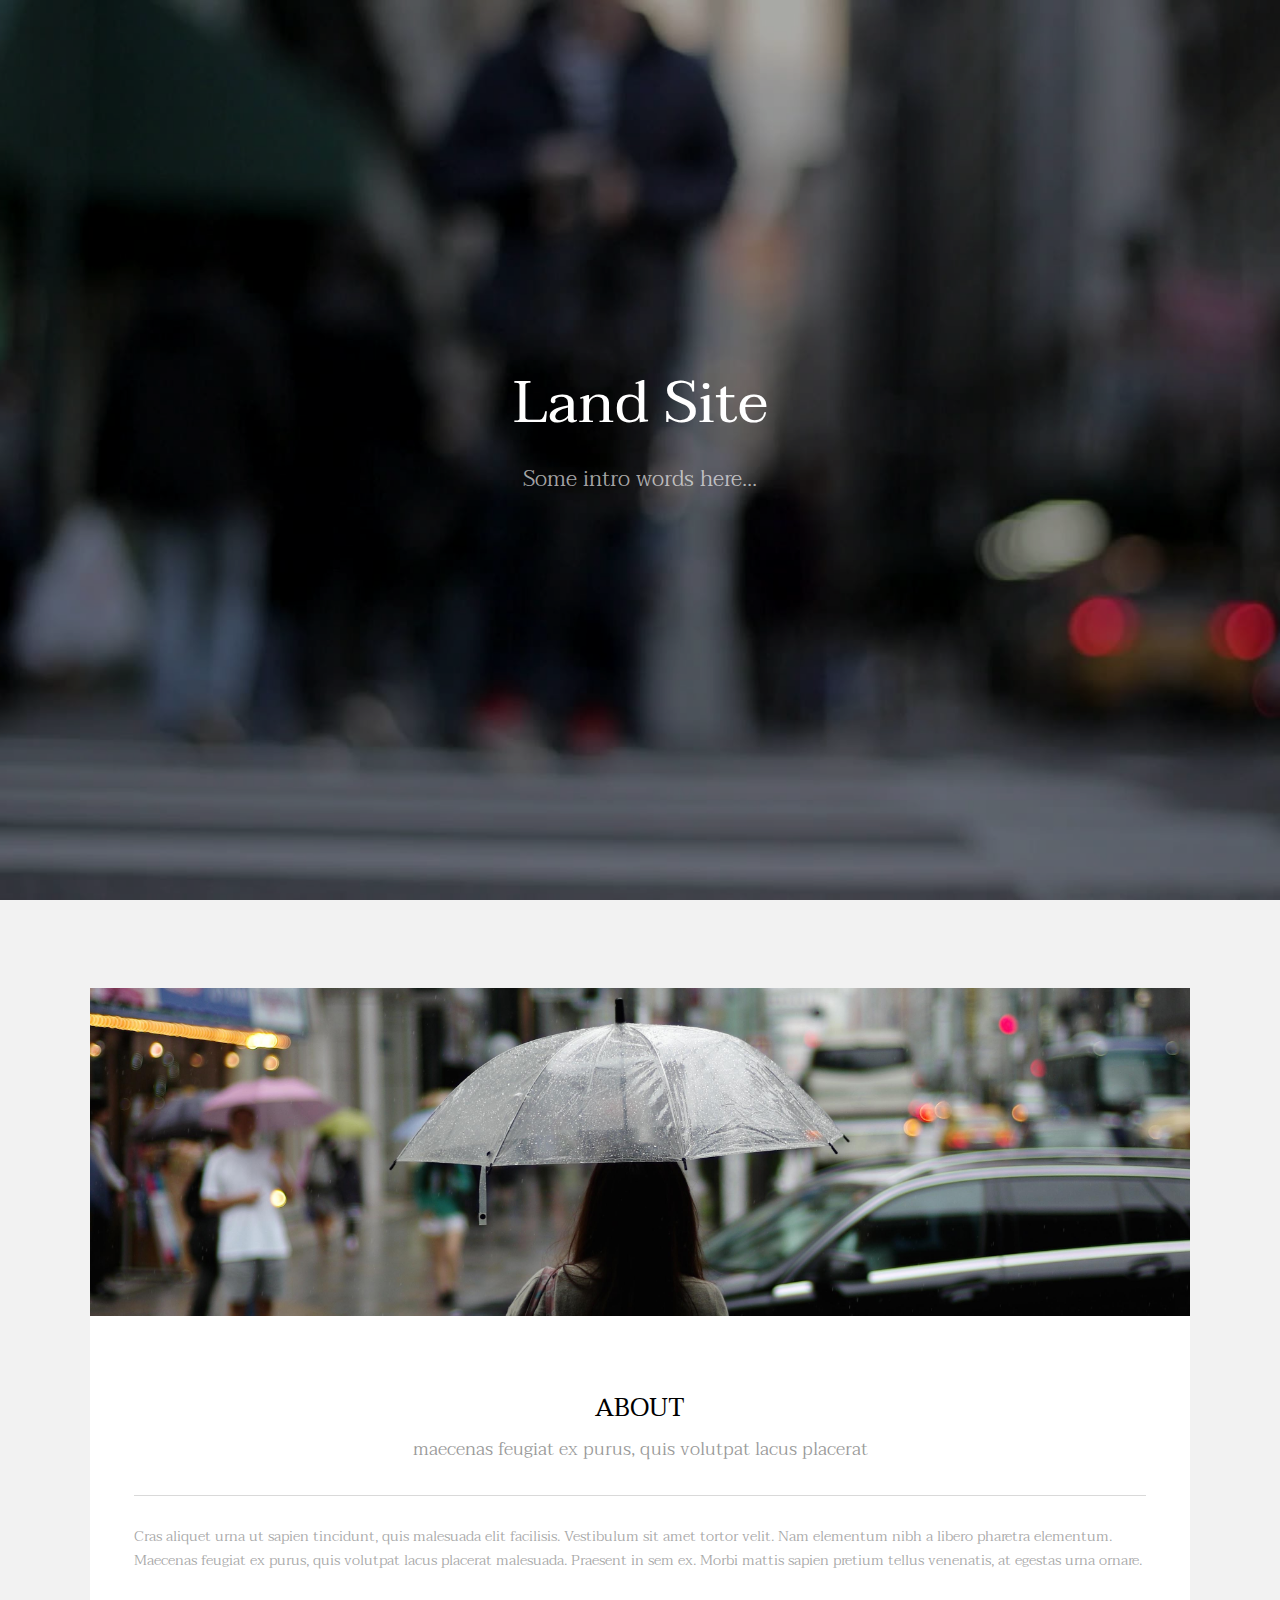
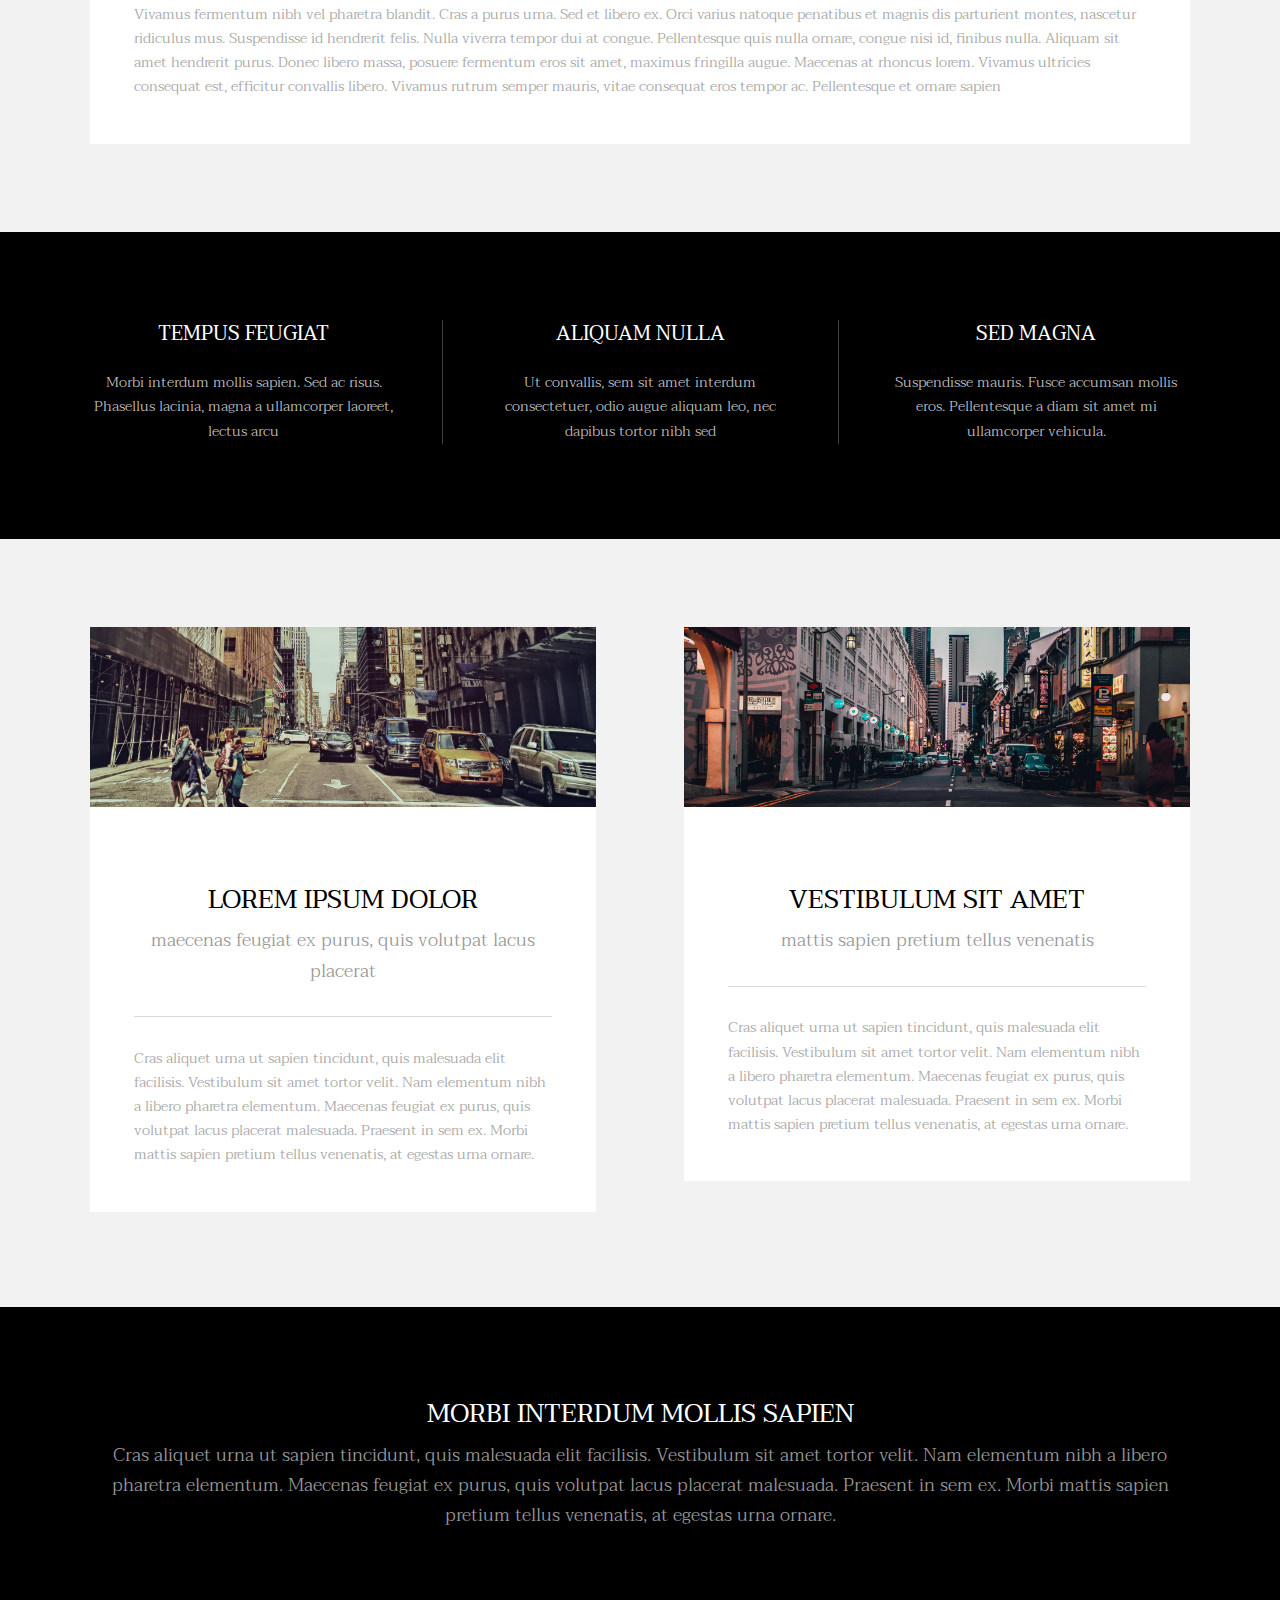
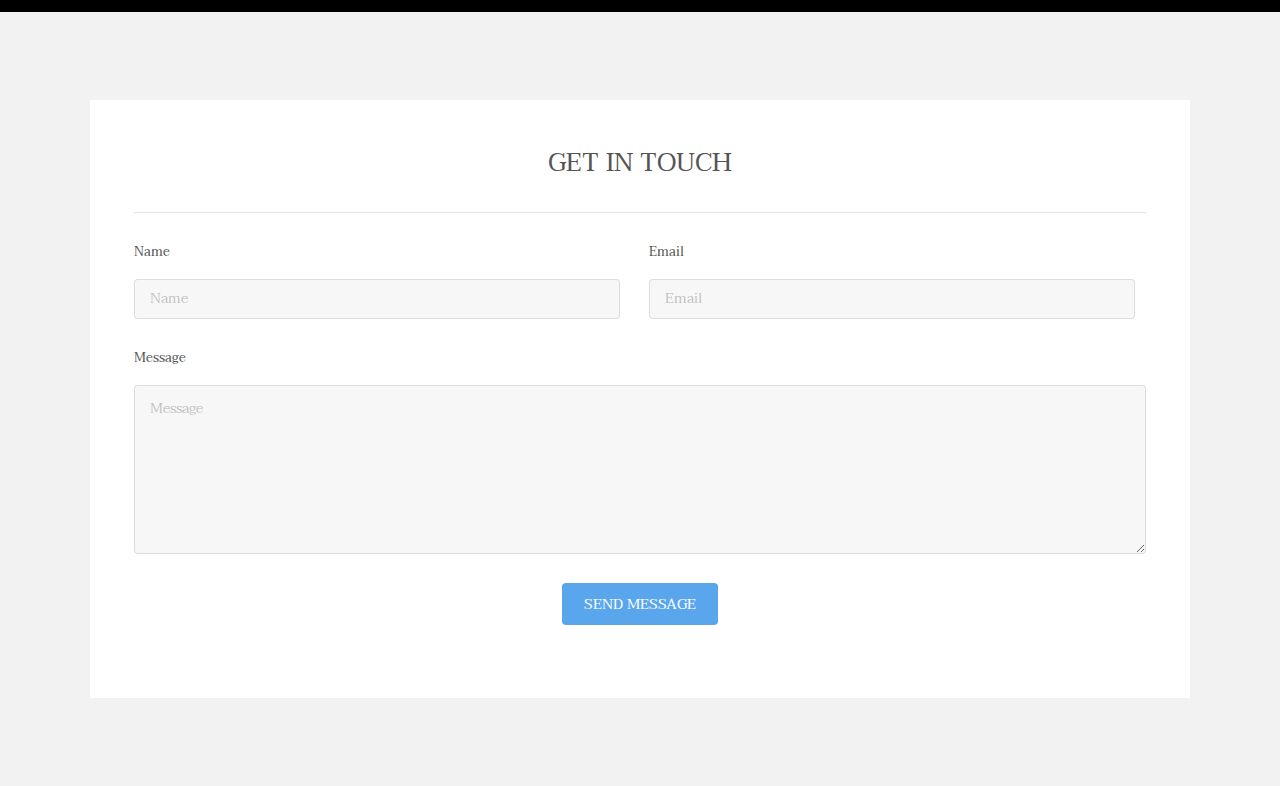
==== commit e0f80c96: "removed php, added outside of the box form submit method" ====
--- a/index.html
+++ b/index.html
@@ -20,7 +20,7 @@
 			its extension (eg. images/banner). Your video must be available in both .mp4 and .webm
 			formats to work correctly.
 		-->
-			<section id="banner" data-video="images/banner">
+			<section id="banner" src="images\pic01.jpg">
 				<div class="inner">
 					<h1>Land Site</h1>
 					<p>Some intro words here...</p>
@@ -136,23 +136,24 @@
 							<div class="content">
 								<h2 class="align-center">Get in Touch</h2>
 								<hr />
-								<form action="mailto:anonomousep2@gmail.com" method="post">
+								<form enctype="text/plain" action="https://docs.google.com/forms/d/e/1FAIpQLSdQB0JF6rjgcmNv5qdL3TlsJlgx8QlAuvxVrUif34wS83KnTA/formResponse?" target="hidden_iframe" onsubmit="submitted=true;">
 									<div class="field half first">
 										<label for="name">Name</label>
-										<input name="name" id="name" type="text" placeholder="Name">
+										<input name="entry.1339285068" id="entry.1339285068" type="text" placeholder="Name">
 									</div>
 									<div class="field half">
 										<label for="email">Email</label>
-										<input name="email" id="email" type="email" placeholder="Email">
+										<input name="entry.879747854" id="entry.879747854" type="email" placeholder="Email">
 									</div>
 									<div class="field">
 										<label for="message">Message</label>
-										<textarea name="message" id="message" rows="6" placeholder="Message"></textarea>
+										<textarea name="entry.799437142" id="entry.799437142" rows="6" placeholder="Message"></textarea>
 									</div>
 									<ul class="actions align-center">
 										<li><input value="Send Message" class="button special" type="submit"></li>
 									</ul>
 								</form>
+								<iframe name="hidden_iframe" id="hidden_iframe" style="display:none;" onload="if(submitted) {}"></iframe>
 							</div>
 						</div>
 					</section>
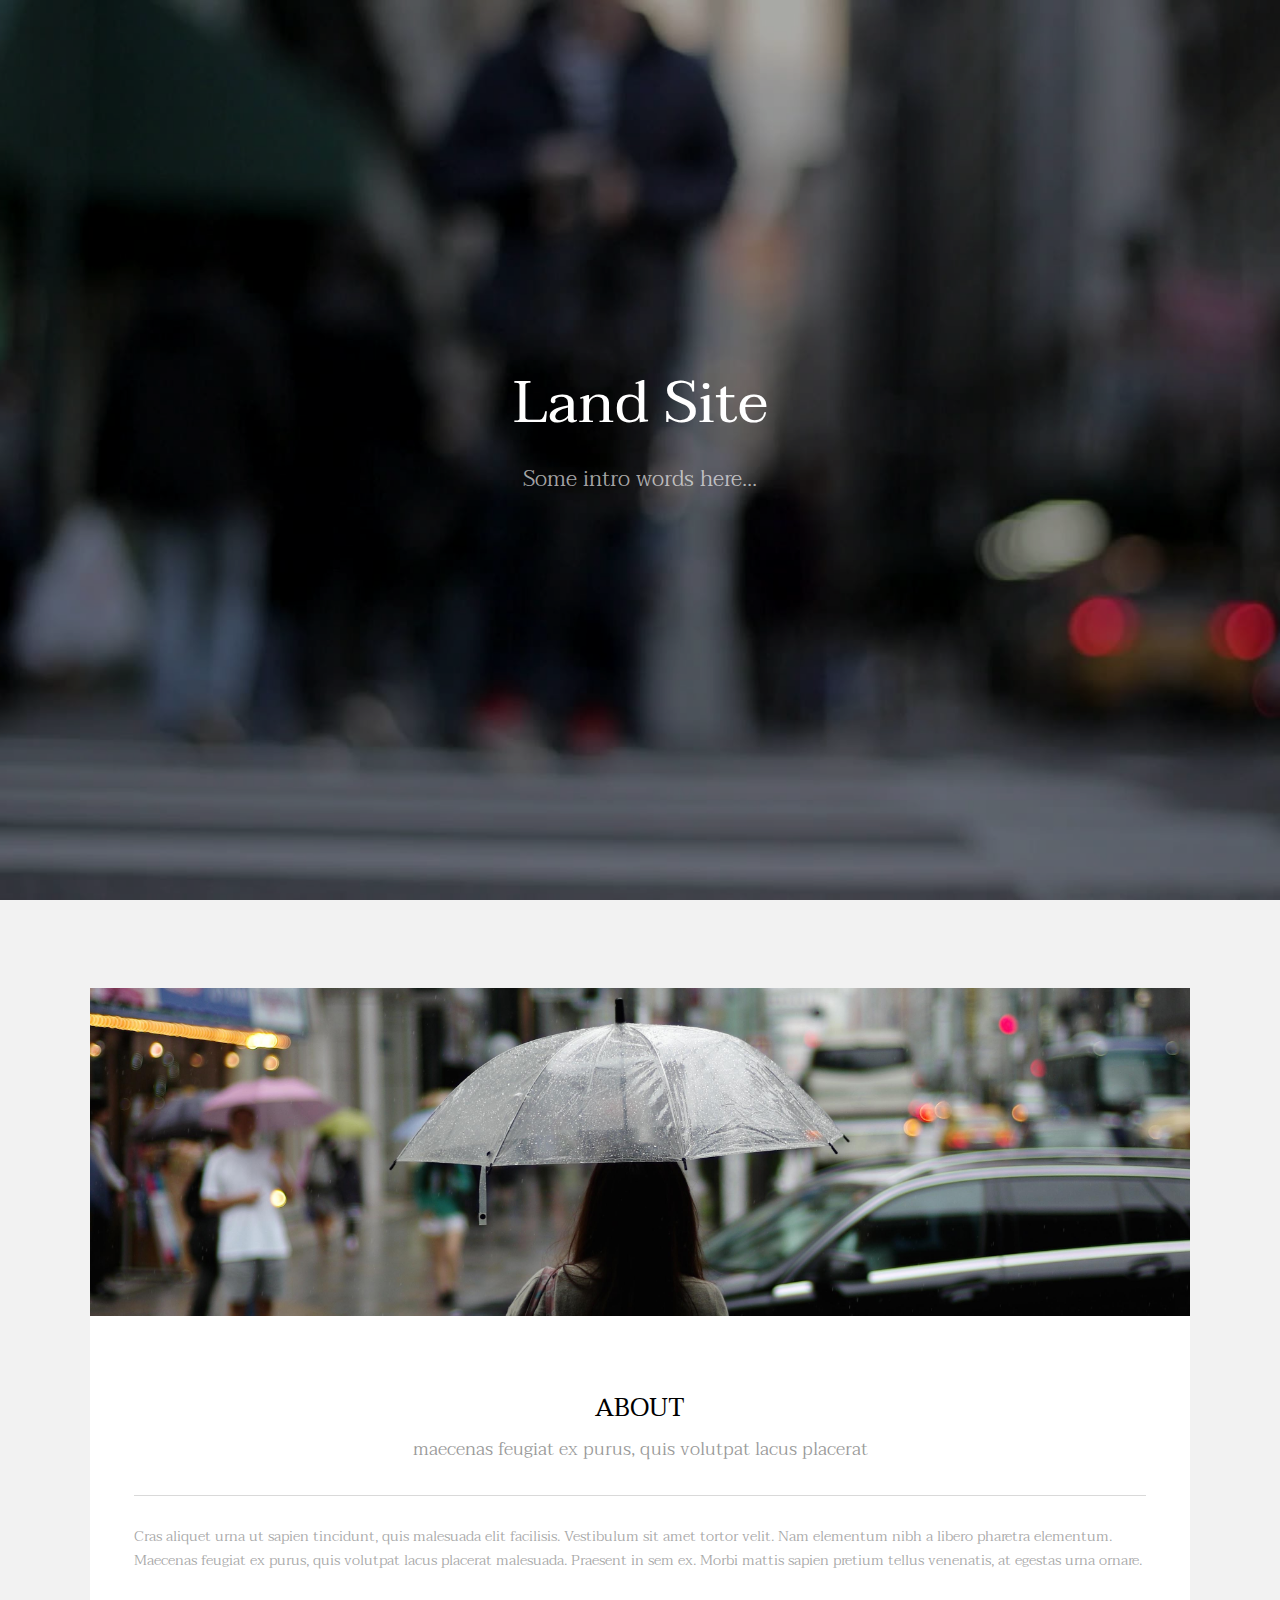
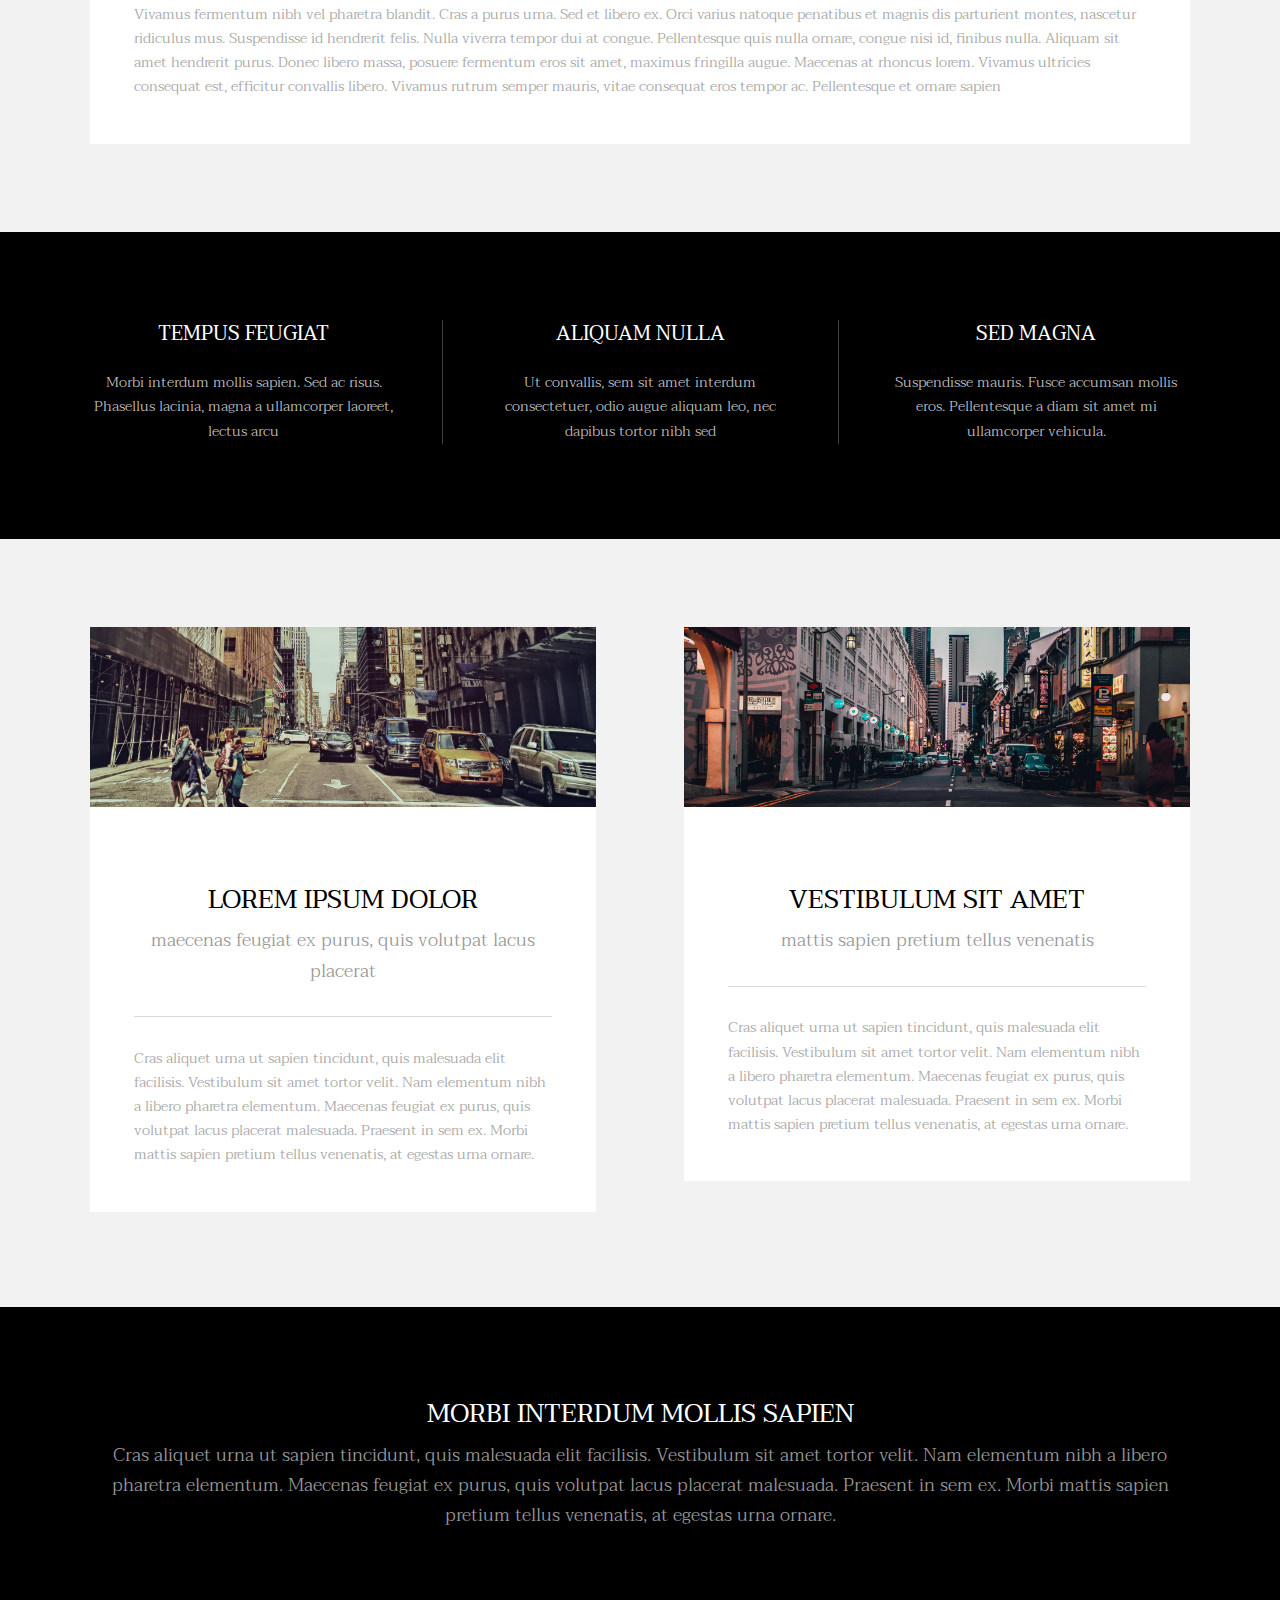
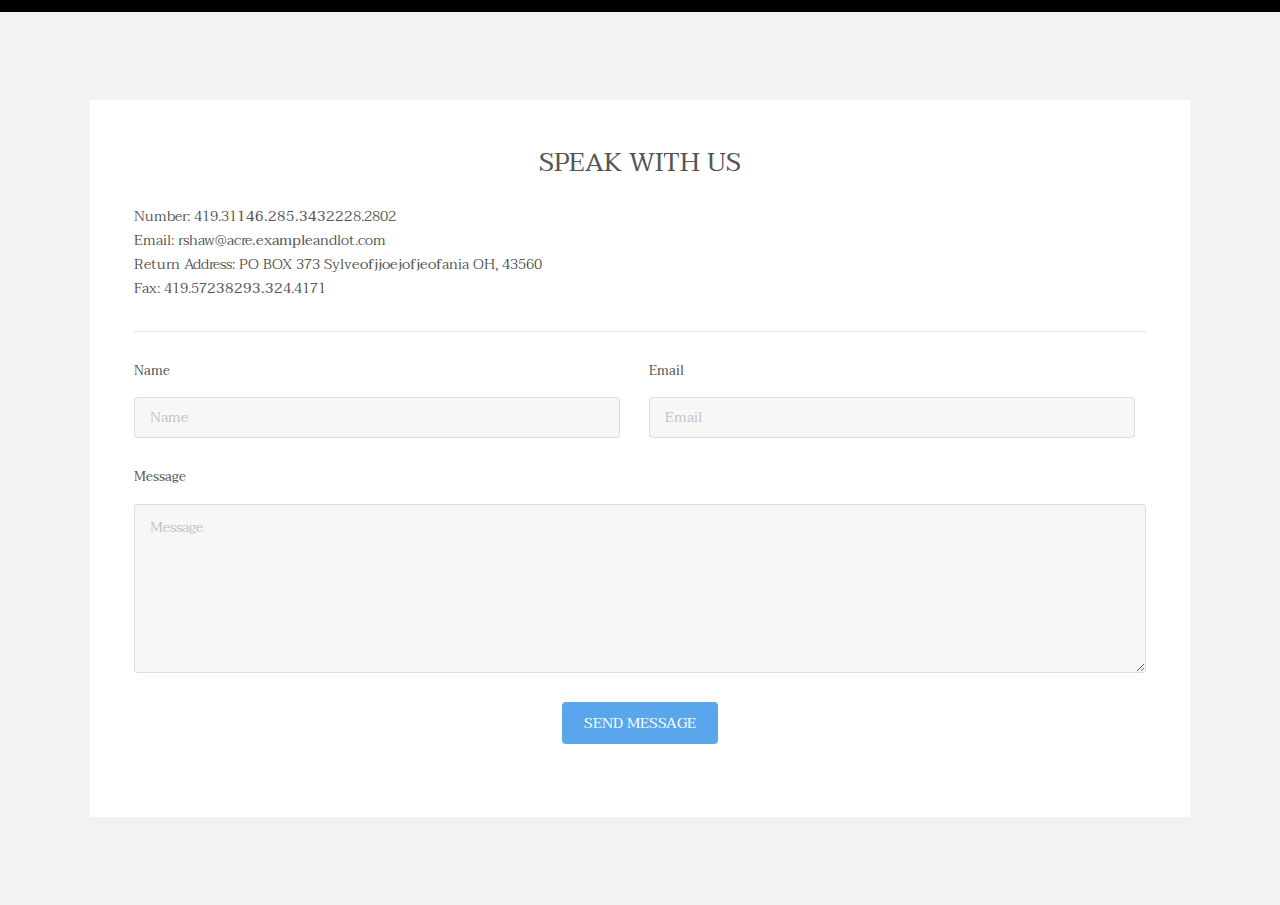
==== commit 4ce1900a: "minor cosmetic changes" ====
--- a/index.html
+++ b/index.html
@@ -6,7 +6,7 @@
 -->
 <html>
 	<head>
-		<title>Transitive by TEMPLATED</title>
+		<title>Acre and Lot</title>
 		<meta charset="utf-8" />
 		<meta name="viewport" content="width=device-width, initial-scale=1" />
 		<link rel="stylesheet" href="assets/css/main.css" />
@@ -134,9 +134,16 @@
 					<section>
 						<div class="box">
 							<div class="content">
-								<h2 class="align-center">Get in Touch</h2>
+								<h2 class="align-center">Speak With Us</h2>
+								<span class="email">Number: 419.31<b>146.285.343222</b>8.2802</span>
+								<br>
+								<span class="email">Email: rshaw@acre<b>.example</b>andlot.com</span>
+								<br>
+								<span class="email">Return Address: PO BOX 373 Sylv<b>eofjjoejofjeof</b>ania OH, 43560</span>
+								<br>
+								<span class="email">Fax: 419.57<b>238293.32</b>4.4171</span>
 								<hr />
-								<form enctype="text/plain" action="https://docs.google.com/forms/d/e/1FAIpQLSdQB0JF6rjgcmNv5qdL3TlsJlgx8QlAuvxVrUif34wS83KnTA/formResponse?" target="hidden_iframe" onsubmit="submitted=true;">
+								<form id="gform" class="gform" enctype="text/plain" action="https://docs.google.com/forms/d/e/1FAIpQLSdQB0JF6rjgcmNv5qdL3TlsJlgx8QlAuvxVrUif34wS83KnTA/formResponse?" target="hidden_iframe" onsubmit="submitted=true;">
 									<div class="field half first">
 										<label for="name">Name</label>
 										<input name="entry.1339285068" id="entry.1339285068" type="text" placeholder="Name">
@@ -167,6 +174,13 @@
 			<script src="assets/js/skel.min.js"></script>
 			<script src="assets/js/util.js"></script>
 			<script src="assets/js/main.js"></script>
-
+			<script src="assets/js/jquery.min.js"></script>
+			<script type="text/javascript">var submitted=false;</script>
+			<script type="text/javascript">
+			$('#gform').on('submit', function(e) {
+			$('#gform *').fadeOut(2000);
+			$('#gform').prepend('Thank you! Your message has been sent to us. We will get back to you as soon as possible.');
+			});
+			</script>
 	</body>
 </html>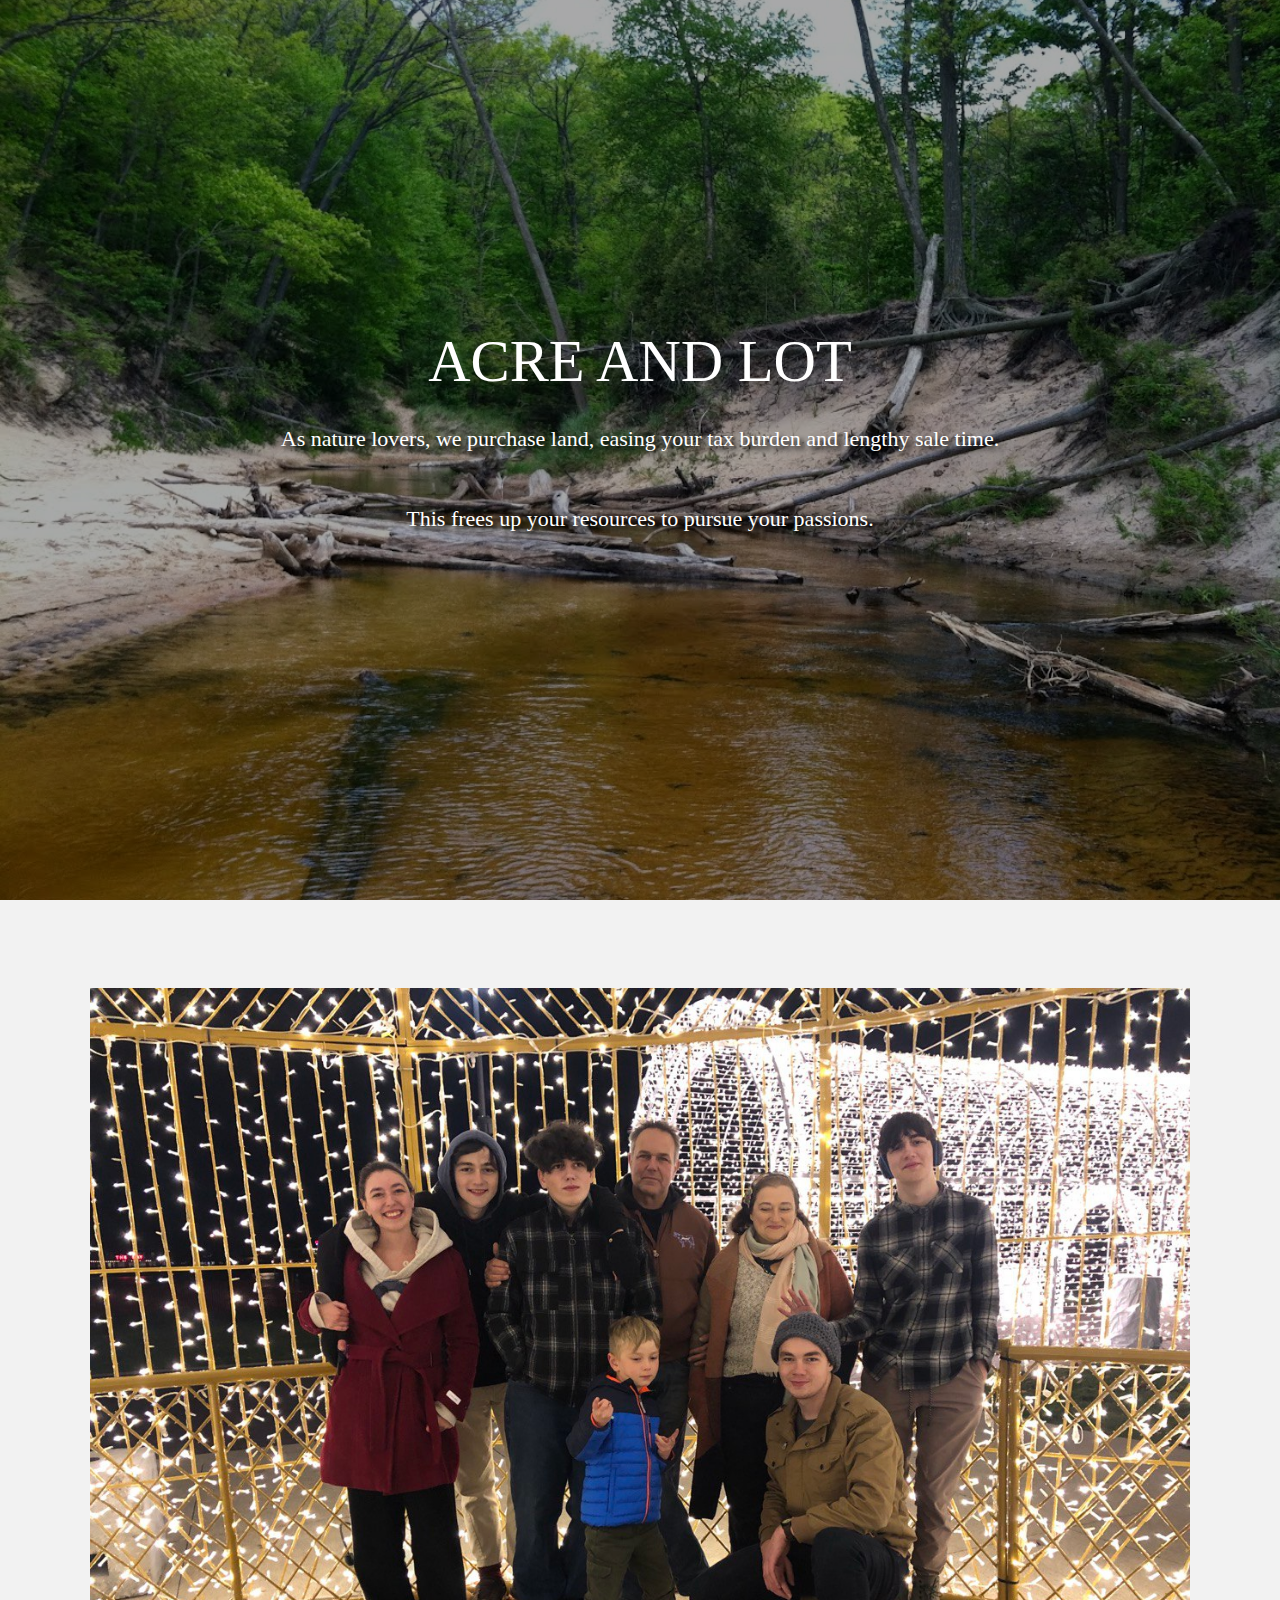
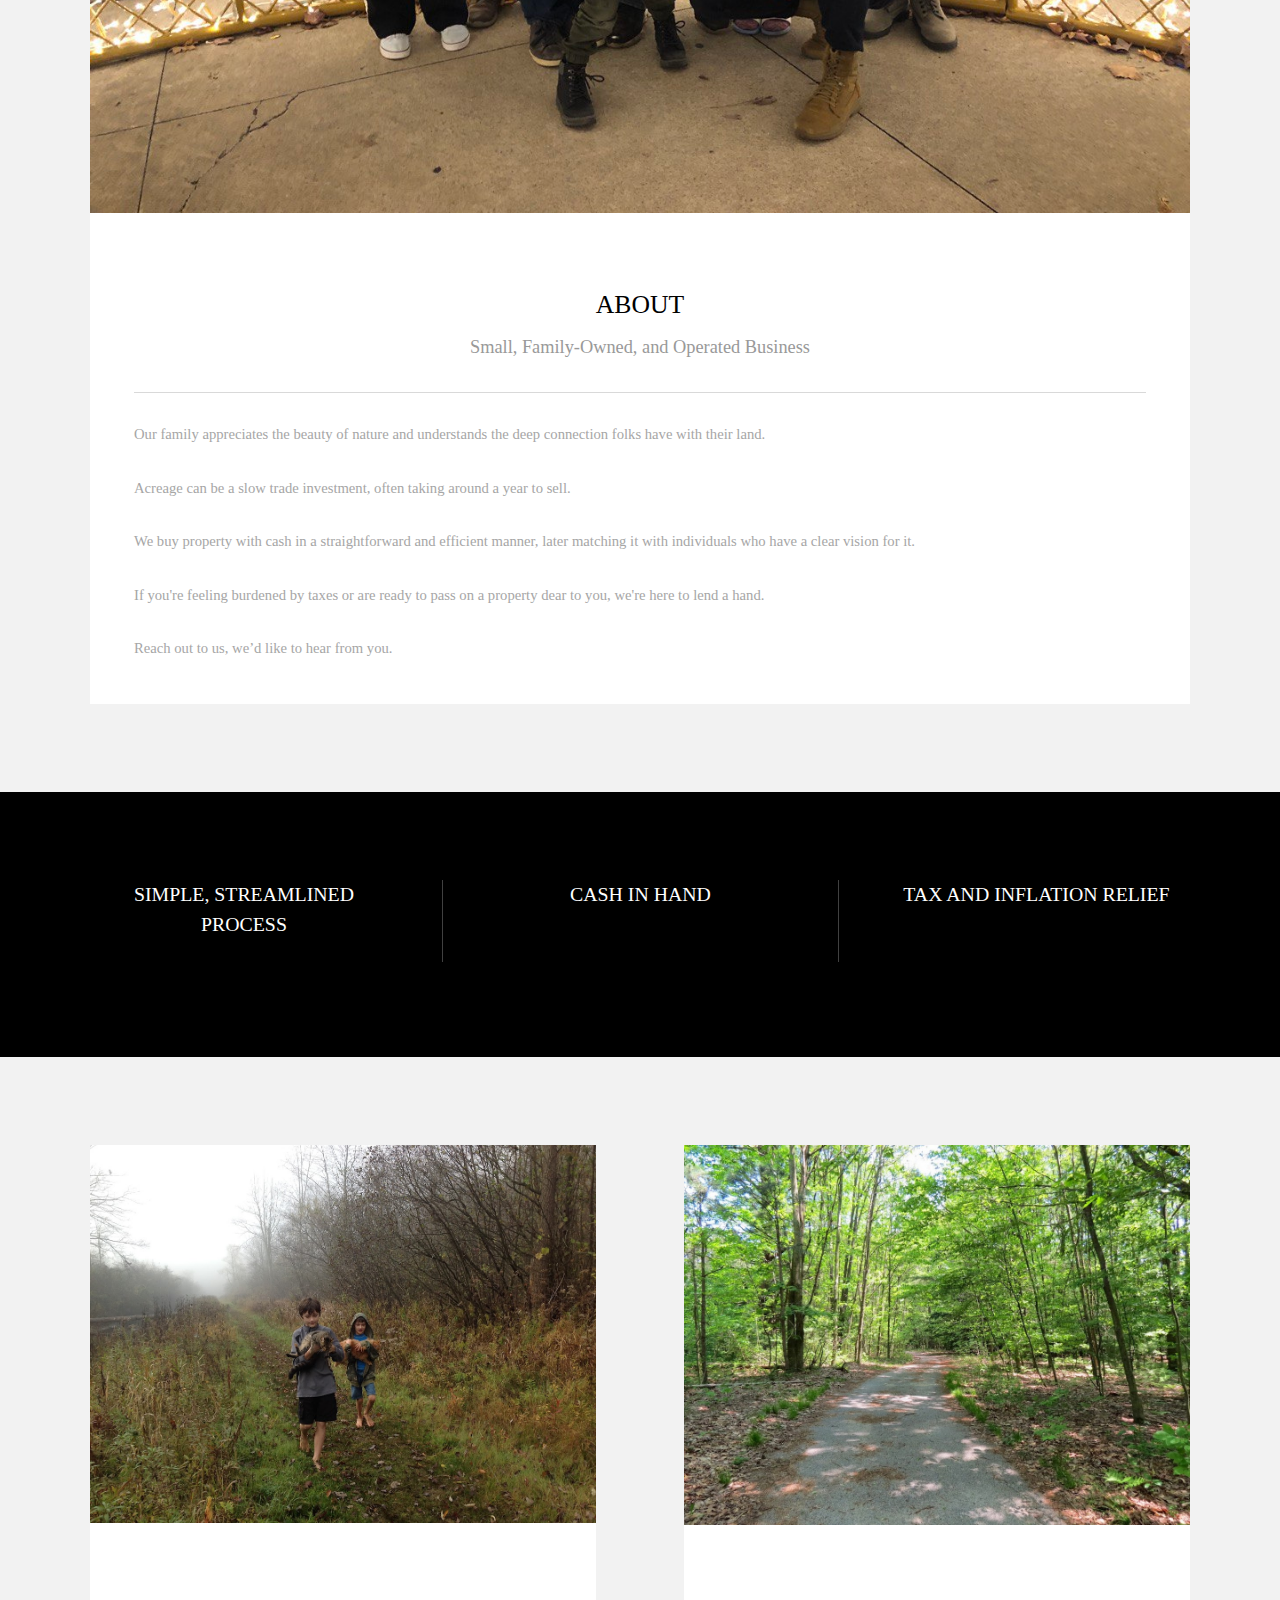
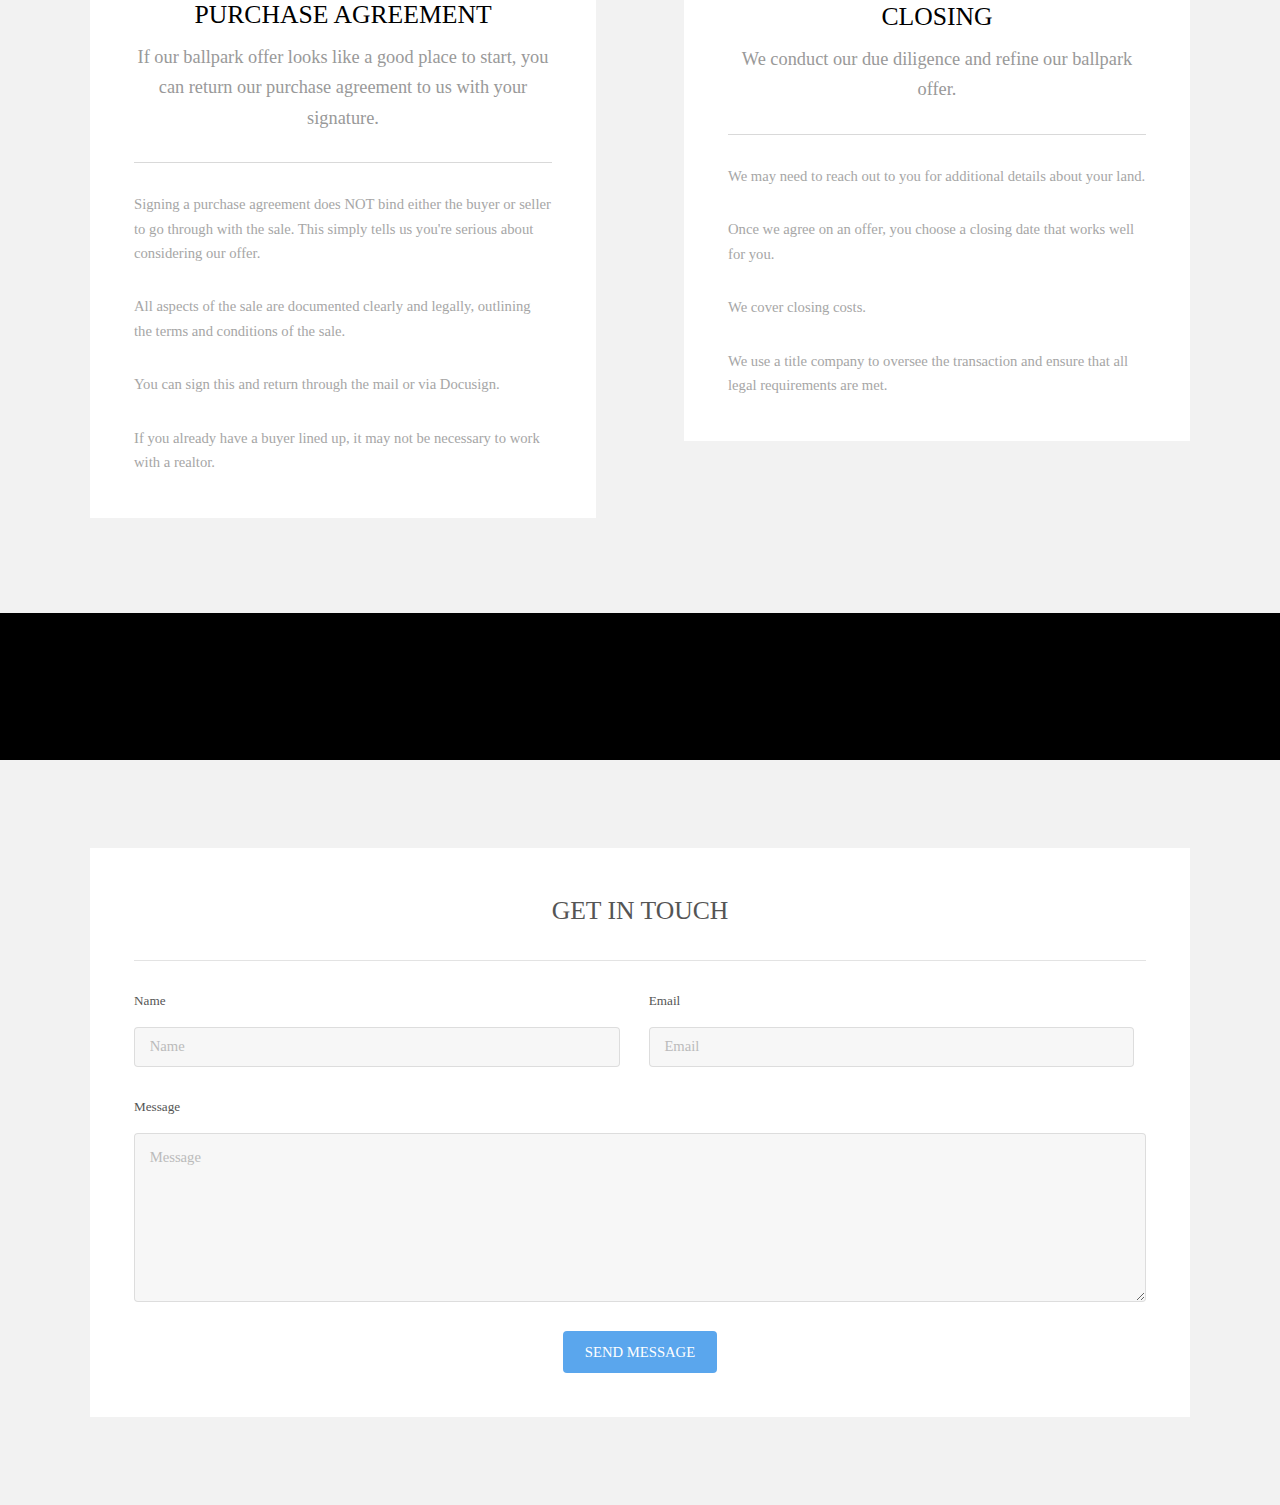
==== commit 47fd6577: "pics and text for web" ====
--- a/index.html
+++ b/index.html
@@ -6,7 +6,7 @@
 -->
 <html>
 	<head>
-		<title>Acre and Lot</title>
+		<title>Transitive by TEMPLATED</title>
 		<meta charset="utf-8" />
 		<meta name="viewport" content="width=device-width, initial-scale=1" />
 		<link rel="stylesheet" href="assets/css/main.css" />
@@ -20,10 +20,11 @@
 			its extension (eg. images/banner). Your video must be available in both .mp4 and .webm
 			formats to work correctly.
 		-->
-			<section id="banner" src="images\pic01.jpg">
+			<section id="banner" data-video="images/pic01.jpg">
 				<div class="inner">
-					<h1>Land Site</h1>
-					<p>Some intro words here...</p>
+					<h1>ACRE AND LOT</h1>
+					<p>As nature lovers, we purchase land, easing your tax burden and lengthy sale time.</p>
+					<p>This frees up your resources to pursue your passions.</p>
 				</div>
 			</section>
 
@@ -33,16 +34,20 @@
 					<div>
 						<div class="box">
 							<div class="image fit">
-								<img src="images/pic01.jpg" alt="" />
+								<img src="images/pic01.jpg" alt="Family picture of my husband and I with our 6 children. Christmas lights in background, and several making goofy faces." />
 							</div>
 							<div class="content">
 								<header class="align-center">
 									<h2>About</h2>
-									<p>maecenas feugiat ex purus, quis volutpat lacus placerat</p>
+									<p>Small, Family-Owned, and Operated Business</p>
 								</header>
 								<hr />
-								<p> Cras aliquet urna ut sapien tincidunt, quis malesuada elit facilisis. Vestibulum sit amet tortor velit. Nam elementum nibh a libero pharetra elementum. Maecenas feugiat ex purus, quis volutpat lacus placerat malesuada. Praesent in sem ex. Morbi mattis sapien pretium tellus venenatis, at egestas urna ornare.</p>
-								<p>Vivamus fermentum nibh vel pharetra blandit. Cras a purus urna. Sed et libero ex. Orci varius natoque penatibus et magnis dis parturient montes, nascetur ridiculus mus. Suspendisse id hendrerit felis. Nulla viverra tempor dui at congue. Pellentesque quis nulla ornare, congue nisi id, finibus nulla. Aliquam sit amet hendrerit purus. Donec libero massa, posuere fermentum eros sit amet, maximus fringilla augue. Maecenas at rhoncus lorem. Vivamus ultricies consequat est, efficitur convallis libero. Vivamus rutrum semper mauris, vitae consequat eros tempor ac. Pellentesque et ornare sapien</p>
+								<p>Our family appreciates the beauty of nature and understands the deep connection folks have with their land.</p>
+								<p>Acreage can be a slow trade investment, often taking around a year to sell.</p>
+								<p>We buy property with cash in a straightforward and efficient manner, later matching it with individuals who have a clear vision for it.</p>
+								<p>If you're feeling burdened by taxes or are ready to pass on a property dear to you, we're here to lend a hand.</p>
+								<p>Reach out to us, we’d like to hear from you.</p>
+
 							</div>
 						</div>
 					</div>
@@ -51,25 +56,26 @@
 
 		<!-- Two -->
 			<section id="two" class="wrapper style3">
+
 				<div class="inner">
 					<div id="flexgrid">
 						<div>
 							<header>
-								<h3>Tempus Feugiat</h3>
+								<h3>Simple, Streamlined Process</h3>
 							</header>
-							<p>Morbi interdum mollis sapien. Sed ac risus. Phasellus lacinia, magna a ullamcorper laoreet, lectus arcu</p>
+							<!-- <p>Morbi interdum mollis sapien. Sed ac risus. Phasellus lacinia, magna a ullamcorper laoreet, lectus arcu</p> -->
 						</div>
 						<div>
 							<header>
-								<h3>Aliquam Nulla</h3>
+								<h3>Cash in Hand</h3>
 							</header>
-							<p>Ut convallis, sem sit amet interdum consectetuer, odio augue aliquam leo, nec dapibus tortor nibh sed </p>
+							<!-- <p>Ut convallis, sem sit amet interdum consectetuer, odio augue aliquam leo, nec dapibus tortor nibh sed </p> -->
 						</div>
 						<div>
 							<header>
-								<h3>Sed Magna</h3>
+								<h3>Tax and Inflation Relief</h3>
 							</header>
-							<p>Suspendisse mauris. Fusce accumsan mollis eros. Pellentesque a diam sit amet mi ullamcorper vehicula.</p>
+							<!-- <p>Suspendisse mauris. Fusce accumsan mollis eros. Pellentesque a diam sit amet mi ullamcorper vehicula.</p> -->
 						</div>
 					</div>
 				</div>
@@ -83,15 +89,18 @@
 						<div>
 							<div class="box">
 								<div class="image fit">
-									<img src="images/pic02.jpg" alt="" />
+									<img src="images/pic02.jpg" alt="Two of my kids each holding a cat on their walk through a nature trail with fog in the background" />
 								</div>
 								<div class="content">
 									<header class="align-center">
-										<h2>Lorem ipsum dolor</h2>
-										<p>maecenas feugiat ex purus, quis volutpat lacus placerat</p>
+										<h2>Purchase Agreement</h2>
+										<p>If our ballpark offer looks like a good place to start, you can return our purchase agreement to us with your signature.</p>
 									</header>
 									<hr />
-									<p> Cras aliquet urna ut sapien tincidunt, quis malesuada elit facilisis. Vestibulum sit amet tortor velit. Nam elementum nibh a libero pharetra elementum. Maecenas feugiat ex purus, quis volutpat lacus placerat malesuada. Praesent in sem ex. Morbi mattis sapien pretium tellus venenatis, at egestas urna ornare.</p>
+									<p>Signing a purchase agreement does NOT bind either the buyer or seller to go through with the sale. This simply tells us you're serious about considering our offer.</p>
+									<p>All aspects of the sale are documented clearly and legally, outlining the terms and conditions of the sale.</p>
+									<p>You can sign this and return through the mail or via Docusign.</p>
+									<p>If you already have a buyer lined up, it may not be necessary to work with a realtor.</p>
 								</div>
 							</div>
 						</div>
@@ -99,15 +108,18 @@
 						<div>
 							<div class="box">
 								<div class="image fit">
-									<img src="images/pic03.jpg" alt="" />
+									<img src="images/pic03.jpg" alt="Cheerful green nature path" />
 								</div>
 								<div class="content">
 									<header class="align-center">
-										<h2>Vestibulum sit amet</h2>
-										<p>mattis sapien pretium tellus venenatis</p>
+										<h2>Closing</h2>
+										<p>We conduct our due diligence and refine our ballpark offer.</p>
 									</header>
 									<hr />
-									<p> Cras aliquet urna ut sapien tincidunt, quis malesuada elit facilisis. Vestibulum sit amet tortor velit. Nam elementum nibh a libero pharetra elementum. Maecenas feugiat ex purus, quis volutpat lacus placerat malesuada. Praesent in sem ex. Morbi mattis sapien pretium tellus venenatis, at egestas urna ornare.</p>
+									<p>We may need to reach out to you for additional details about your land.</p>
+									<p>Once we agree on an offer, you choose a closing date that works well for you.</p>
+									<p>We cover closing costs.</p>
+									<p>We use a title company to oversee the transaction and ensure that all legal requirements are met.</p>
 								</div>
 							</div>
 						</div>
@@ -121,8 +133,8 @@
 				<div class="inner">
 
 					<header class="align-center">
-						<h2>Morbi interdum mollis sapien</h2>
-						<p>Cras aliquet urna ut sapien tincidunt, quis malesuada elit facilisis. Vestibulum sit amet tortor velit. Nam elementum nibh a libero pharetra elementum. Maecenas feugiat ex purus, quis volutpat lacus placerat malesuada. Praesent in sem ex. Morbi mattis sapien pretium tellus venenatis, at egestas urna ornare.</p>
+						<!-- <h2></h2>
+						<p></p> -->
 					</header>
 
 				</div>
@@ -134,33 +146,25 @@
 					<section>
 						<div class="box">
 							<div class="content">
-								<h2 class="align-center">Speak With Us</h2>
-								<span class="email">Number: 419.31<b>146.285.343222</b>8.2802</span>
-								<br>
-								<span class="email">Email: rshaw@acre<b>.example</b>andlot.com</span>
-								<br>
-								<span class="email">Return Address: PO BOX 373 Sylv<b>eofjjoejofjeof</b>ania OH, 43560</span>
-								<br>
-								<span class="email">Fax: 419.57<b>238293.32</b>4.4171</span>
+								<h2 class="align-center">Get in Touch</h2>
 								<hr />
-								<form id="gform" class="gform" enctype="text/plain" action="https://docs.google.com/forms/d/e/1FAIpQLSdQB0JF6rjgcmNv5qdL3TlsJlgx8QlAuvxVrUif34wS83KnTA/formResponse?" target="hidden_iframe" onsubmit="submitted=true;">
+								<form action="https://formsubmit.co/jdement97@gmail.com" method="post" enctype="text/plain">
 									<div class="field half first">
 										<label for="name">Name</label>
-										<input name="entry.1339285068" id="entry.1339285068" type="text" placeholder="Name">
+										<input name="name" id="name" type="text" placeholder="Name">
 									</div>
 									<div class="field half">
 										<label for="email">Email</label>
-										<input name="entry.879747854" id="entry.879747854" type="email" placeholder="Email">
+										<input name="email" id="email" type="email" placeholder="Email">
 									</div>
 									<div class="field">
 										<label for="message">Message</label>
-										<textarea name="entry.799437142" id="entry.799437142" rows="6" placeholder="Message"></textarea>
+										<textarea name="message" id="message" rows="6" placeholder="Message"></textarea>
 									</div>
 									<ul class="actions align-center">
 										<li><input value="Send Message" class="button special" type="submit"></li>
 									</ul>
 								</form>
-								<iframe name="hidden_iframe" id="hidden_iframe" style="display:none;" onload="if(submitted) {}"></iframe>
 							</div>
 						</div>
 					</section>
@@ -174,13 +178,6 @@
 			<script src="assets/js/skel.min.js"></script>
 			<script src="assets/js/util.js"></script>
 			<script src="assets/js/main.js"></script>
-			<script src="assets/js/jquery.min.js"></script>
-			<script type="text/javascript">var submitted=false;</script>
-			<script type="text/javascript">
-			$('#gform').on('submit', function(e) {
-			$('#gform *').fadeOut(2000);
-			$('#gform').prepend('Thank you! Your message has been sent to us. We will get back to you as soon as possible.');
-			});
-			</script>
+
 	</body>
 </html>--- a/assets/css/main.css
+++ b/assets/css/main.css
@@ -1634,7 +1634,7 @@
 	}
 
 	body, input, select, textarea {
-		font-family: "Taviraj", serif;
+		font-family: "Monaco", 'Times New Roman', Times, serif;
 		font-weight: 300;
 		font-size: 1rem;
 		line-height: 1.65;
@@ -1723,7 +1723,7 @@
 	code {
 		border-radius: 4px;
 		border: solid 1px;
-		font-family: "Courier New", monospace;
+		font-family: "Monaco", 'Times New Roman', Times, serif;
 		font-size: 0.9rem;
 		margin: 0 0.25rem;
 		padding: 0.25rem 0.65rem;
@@ -1731,7 +1731,7 @@
 
 	pre {
 		-webkit-overflow-scrolling: touch;
-		font-family: "Courier New", monospace;
+		font-family: "Monaco", 'Times New Roman', Times, serif;
 		font-size: 0.9rem;
 		margin: 0 0 2rem 0;
 	}
@@ -2088,7 +2088,7 @@
 		.select-wrapper:before {
 			-moz-osx-font-smoothing: grayscale;
 			-webkit-font-smoothing: antialiased;
-			font-family: FontAwesome;
+			font-family: "Monaco", 'Times New Roman', Times, serif;
 			font-style: normal;
 			font-weight: normal;
 			text-transform: none !important;
@@ -2152,7 +2152,7 @@
 			input[type="radio"] + label:before {
 				-moz-osx-font-smoothing: grayscale;
 				-webkit-font-smoothing: antialiased;
-				font-family: FontAwesome;
+				font-family: "Monaco", 'Times New Roman', Times, serif;
 				font-style: normal;
 				font-weight: normal;
 				text-transform: none !important;
@@ -2287,7 +2287,7 @@
 		.icon:before {
 			-moz-osx-font-smoothing: grayscale;
 			-webkit-font-smoothing: antialiased;
-			font-family: FontAwesome;
+			font-family: "Monaco", 'Times New Roman', Times, serif;
 			font-style: normal;
 			font-weight: normal;
 			text-transform: none !important;
@@ -3473,7 +3473,7 @@
 					content: "";
 					-moz-osx-font-smoothing: grayscale;
 					-webkit-font-smoothing: antialiased;
-					font-family: FontAwesome;
+					font-family: "Monaco", 'Times New Roman', Times, serif;
 					font-style: normal;
 					font-weight: normal;
 					text-transform: none !important;
@@ -3654,7 +3654,7 @@
 				content: "";
 				-moz-osx-font-smoothing: grayscale;
 				-webkit-font-smoothing: antialiased;
-				font-family: FontAwesome;
+				font-family: "Monaco", 'Times New Roman', Times, serif;
 				font-style: normal;
 				font-weight: normal;
 				text-transform: none !important;
@@ -3746,9 +3746,10 @@
 		}
 
 		#banner p {
-			color: rgba(255, 255, 255, 0.65);
+			color: #fff;
 			font-size: 1.5rem;
 			margin-bottom: 3rem;
+			text-shadow: #000 4px 4px 5px;
 		}
 
 		#banner a {
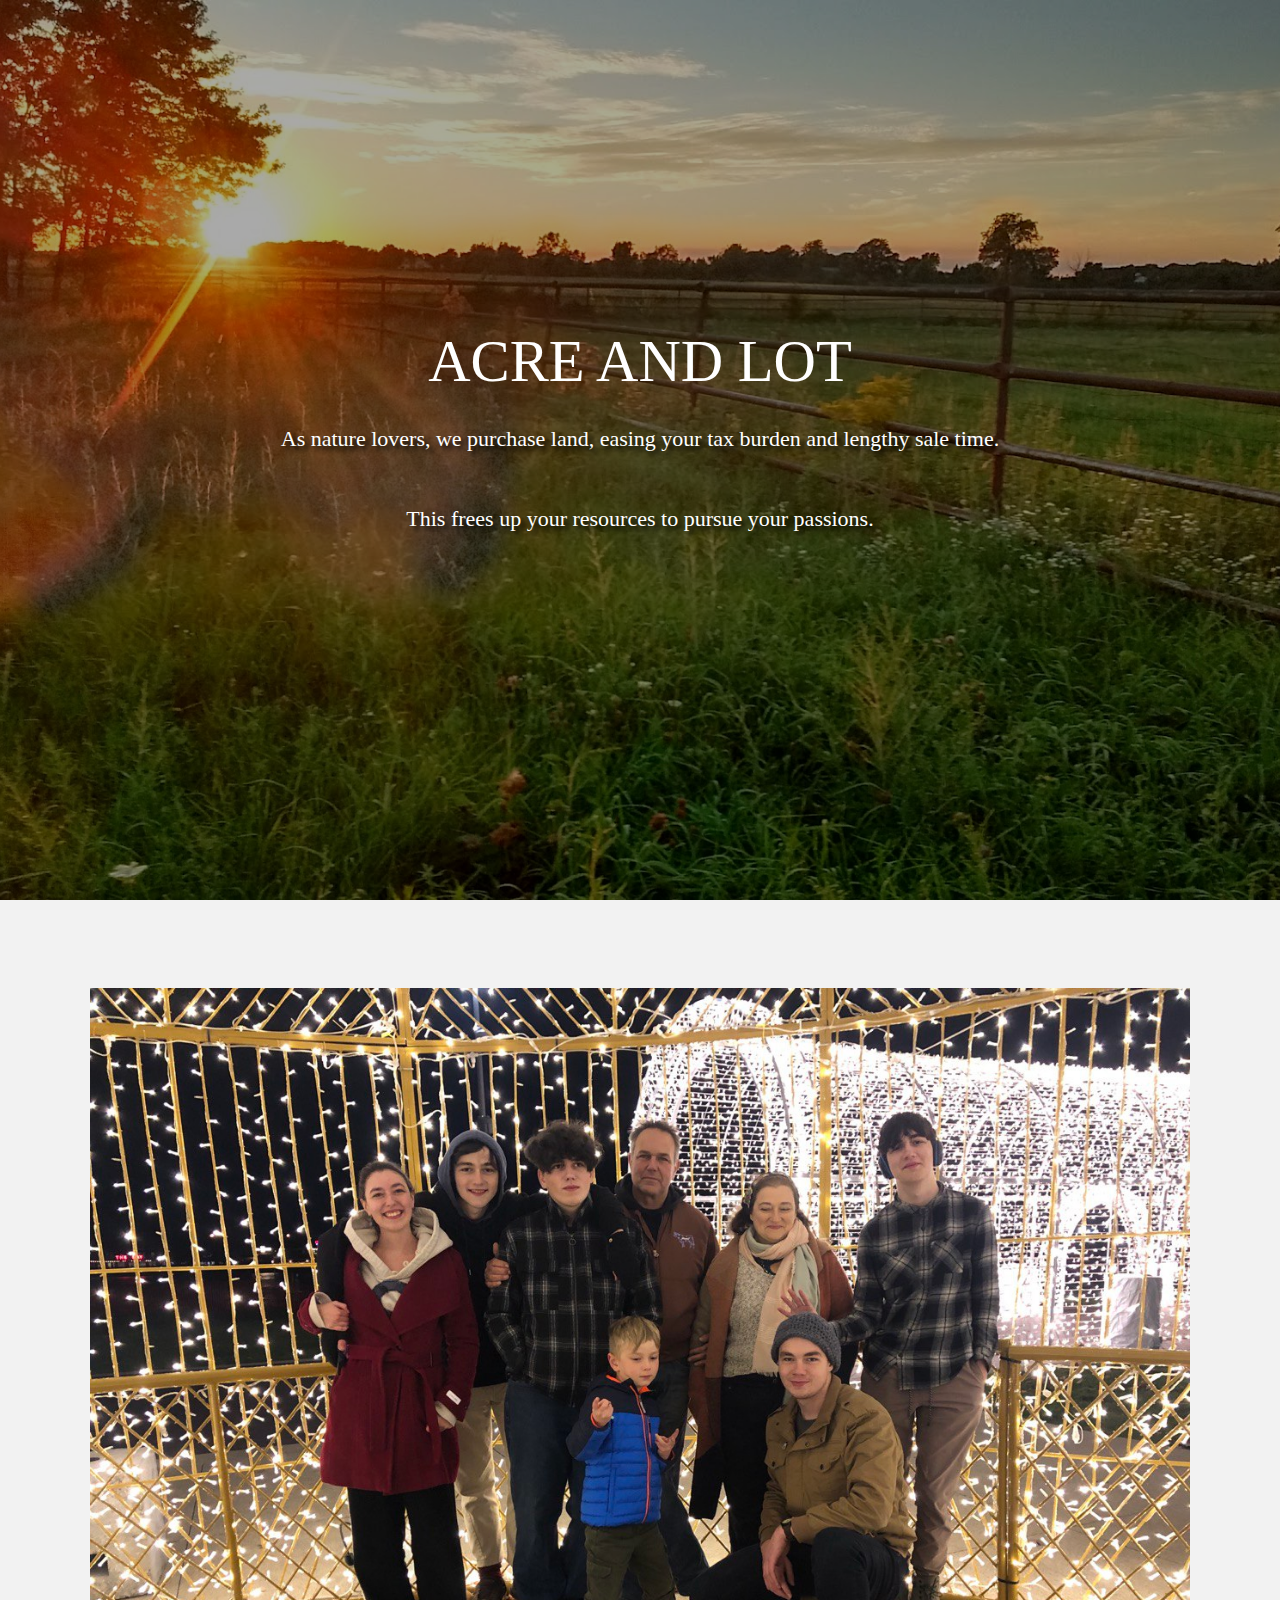
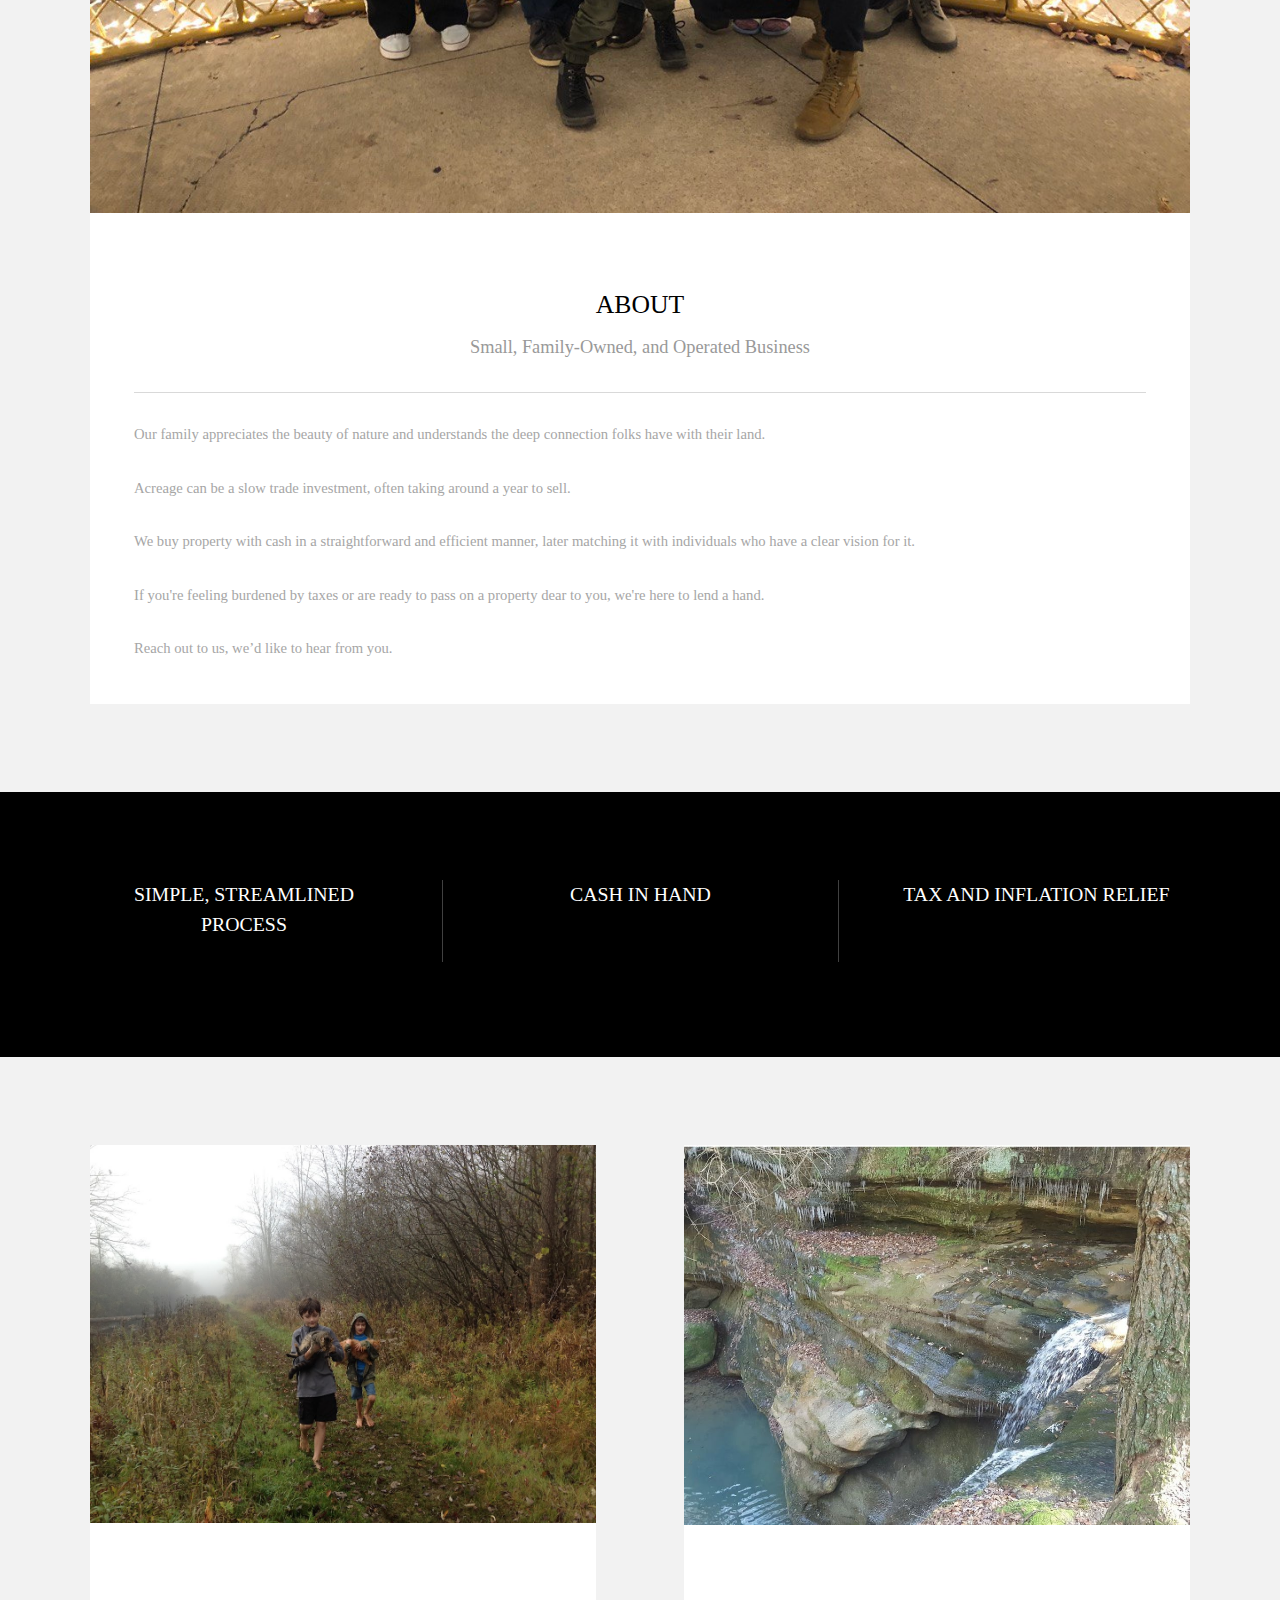
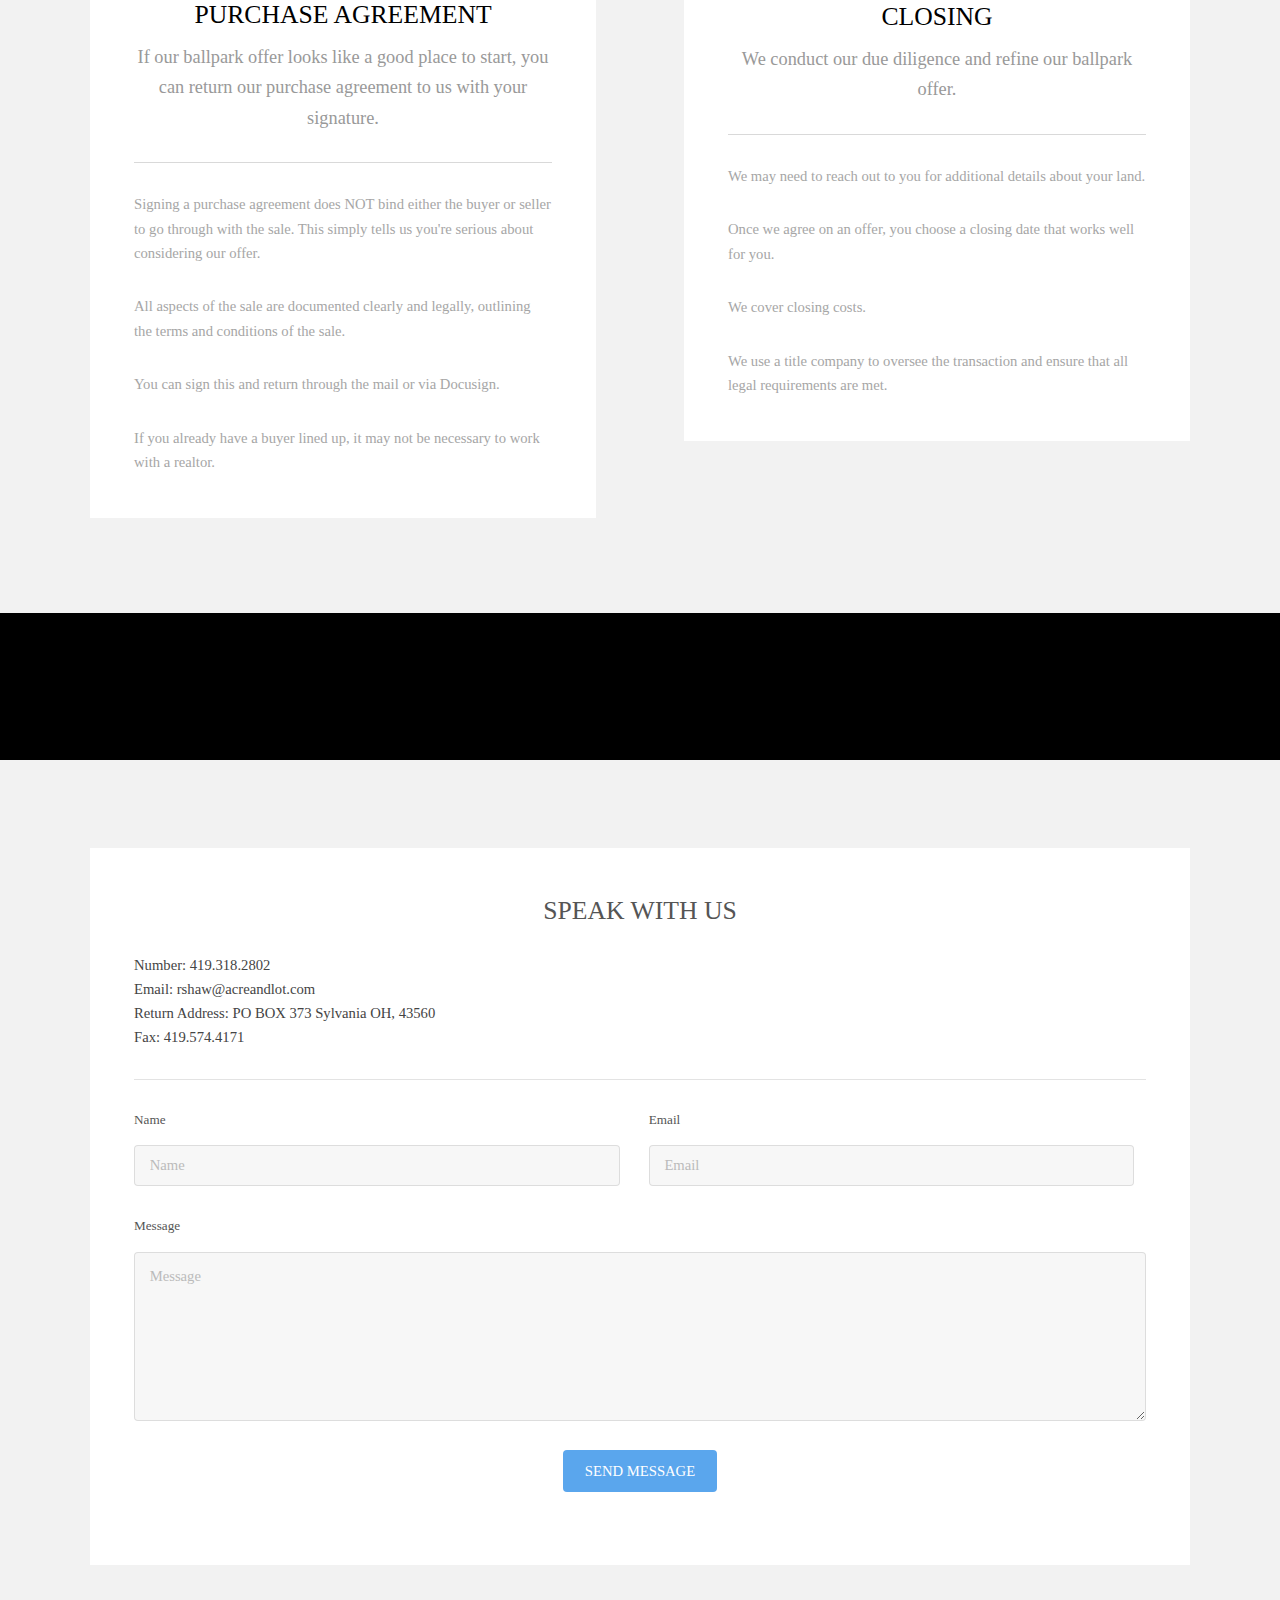
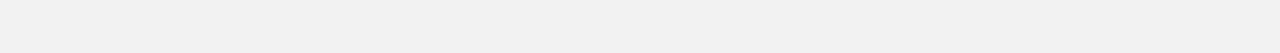
==== commit 45585b7a: "updated pics" ====
--- a/index.html
+++ b/index.html
@@ -6,10 +6,11 @@
 -->
 <html>
 	<head>
-		<title>Transitive by TEMPLATED</title>
+		<title>Acre and Lot</title>
 		<meta charset="utf-8" />
 		<meta name="viewport" content="width=device-width, initial-scale=1" />
 		<link rel="stylesheet" href="assets/css/main.css" />
+		<link rel="icon" type="image/x-icon" href="images\Bright Yellow Tree Icon Landscaping Logo (1).png">
 	</head>
 	<body>
 
@@ -20,7 +21,7 @@
 			its extension (eg. images/banner). Your video must be available in both .mp4 and .webm
 			formats to work correctly.
 		-->
-			<section id="banner" data-video="images/pic01.jpg">
+			<section id="banner" src="images\pic01.jpg">
 				<div class="inner">
 					<h1>ACRE AND LOT</h1>
 					<p>As nature lovers, we purchase land, easing your tax burden and lengthy sale time.</p>
@@ -146,25 +147,33 @@
 					<section>
 						<div class="box">
 							<div class="content">
-								<h2 class="align-center">Get in Touch</h2>
+								<h2 class="align-center">Speak With Us</h2>
+								<span class="email">Number: 419.31<b>146.285.343222</b>8.2802</span>
+								<br>
+								<span class="email">Email: rshaw@acre<b>.example</b>andlot.com</span>
+								<br>
+								<span class="email">Return Address: PO BOX 373 Sylv<b>eofjjoejofjeof</b>ania OH, 43560</span>
+								<br>
+								<span class="email">Fax: 419.57<b>238293.32</b>4.4171</span>
 								<hr />
-								<form action="https://formsubmit.co/jdement97@gmail.com" method="post" enctype="text/plain">
+								<form id="gform" class="gform" enctype="text/plain" action="https://docs.google.com/forms/d/e/1FAIpQLSdQB0JF6rjgcmNv5qdL3TlsJlgx8QlAuvxVrUif34wS83KnTA/formResponse?" target="hidden_iframe" onsubmit="submitted=true;">
 									<div class="field half first">
 										<label for="name">Name</label>
-										<input name="name" id="name" type="text" placeholder="Name">
+										<input name="entry.1339285068" id="entry.1339285068" type="text" placeholder="Name">
 									</div>
 									<div class="field half">
 										<label for="email">Email</label>
-										<input name="email" id="email" type="email" placeholder="Email">
+										<input name="entry.879747854" id="entry.879747854" type="email" placeholder="Email">
 									</div>
 									<div class="field">
 										<label for="message">Message</label>
-										<textarea name="message" id="message" rows="6" placeholder="Message"></textarea>
+										<textarea name="entry.799437142" id="entry.799437142" rows="6" placeholder="Message"></textarea>
 									</div>
 									<ul class="actions align-center">
 										<li><input value="Send Message" class="button special" type="submit"></li>
 									</ul>
 								</form>
+								<iframe name="hidden_iframe" id="hidden_iframe" style="display:none;" onload="if(submitted) {}"></iframe>
 							</div>
 						</div>
 					</section>
@@ -178,6 +187,13 @@
 			<script src="assets/js/skel.min.js"></script>
 			<script src="assets/js/util.js"></script>
 			<script src="assets/js/main.js"></script>
-
+			<script src="assets/js/jquery.min.js"></script>
+			<script type="text/javascript">var submitted=false;</script>
+			<script type="text/javascript">
+			$('#gform').on('submit', function(e) {
+			$('#gform *').fadeOut(2000);
+			$('#gform').prepend('Thank you! Your message has been sent to us. We will get back to you as soon as possible.');
+			});
+			</script>
 	</body>
 </html>--- a/assets/css/main.css
+++ b/assets/css/main.css
@@ -19,6 +19,9 @@
 		vertical-align: baseline;
 	}
 
+	span.email b {
+		display: none;
+	}
 	article, aside, details, figcaption, figure, footer, header, hgroup, menu, nav, section {
 		display: block;
 	}
